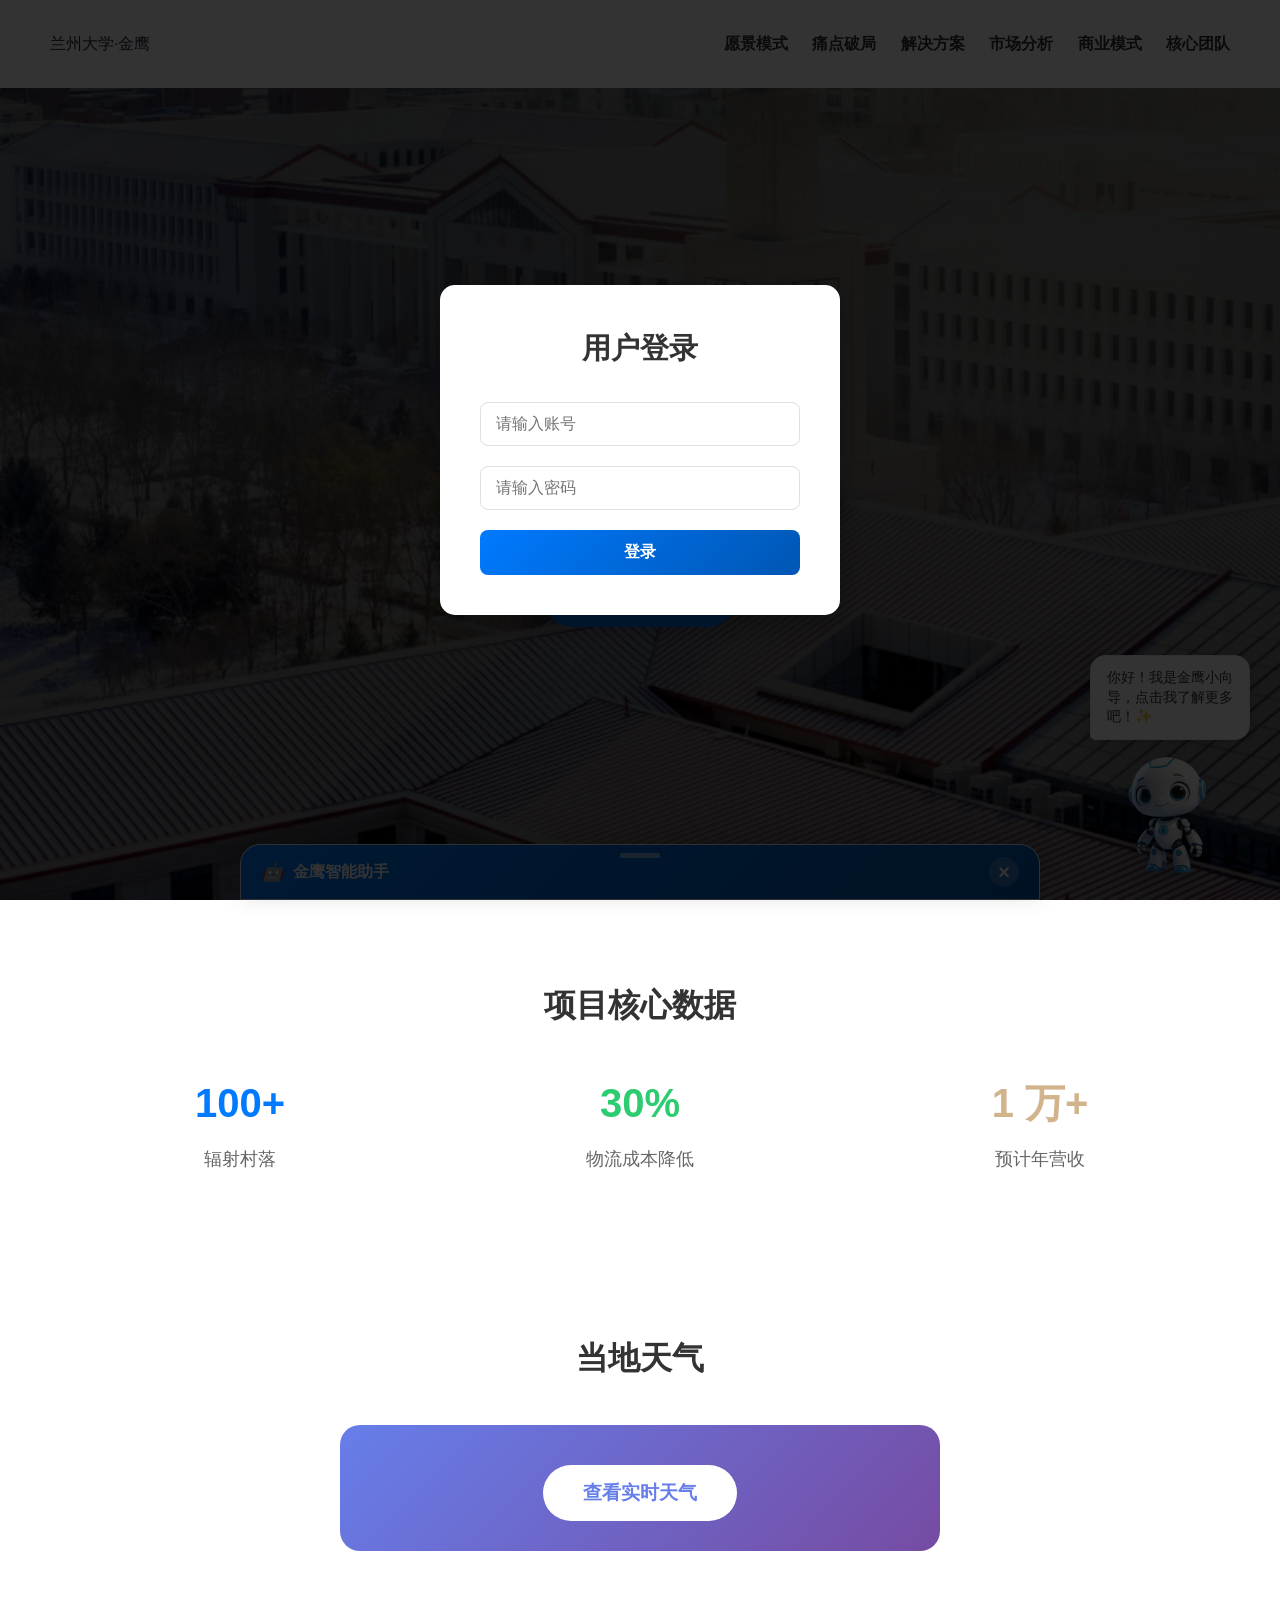
==== index.html @ eb201e0d "上传我的第一个网站" ====
<!DOCTYPE html>
<html lang="zh-CN">
<head>
    <meta charset="UTF-8">
    <meta name="viewport" content="width=device-width, initial-scale=1.0">
    <title>兰州大学·金鹰</title>
    <!-- 引入全局样式 -->
    <link rel="stylesheet" href="assets/css/global.css">
    <style>
        /* ========== 新增：登录弹窗样式 ========== */
        .login-modal {
            position: fixed;
            top: 0;
            left: 0;
            width: 100%;
            height: 100%;
            background: rgba(0, 0, 0, 0.8);
            display: flex;
            justify-content: center;
            align-items: center;
            z-index: 99999;
        }
        
        .login-box {
            background: white;
            padding: 40px;
            border-radius: 15px;
            width: 90%;
            max-width: 400px;
            box-shadow: 0 10px 30px rgba(0, 0, 0, 0.3);
            text-align: center;
        }
        
        .login-box h2 {
            margin-bottom: 30px;
            color: #333;
            font-size: 1.8rem;
        }
        
        .login-input {
            width: 100%;
            padding: 12px 15px;
            margin-bottom: 20px;
            border: 1px solid #e0e0e0;
            border-radius: 8px;
            font-size: 1rem;
            outline: none;
        }
        
        .login-input:focus {
            border-color: #007AFF;
            box-shadow: 0 0 0 3px rgba(0, 122, 255, 0.1);
        }
        
        .login-btn {
            width: 100%;
            padding: 12px;
            background: linear-gradient(135deg, #007AFF 0%, #0056b3 100%);
            color: white;
            border: none;
            border-radius: 8px;
            font-size: 1rem;
            font-weight: bold;
            cursor: pointer;
            transition: transform 0.2s;
        }
        
        .login-btn:hover {
            transform: translateY(-2px);
        }
        
        .error-tip {
            color: #ff3b30;
            margin-bottom: 15px;
            font-size: 0.9rem;
            display: none;
        }

        /* ========== 原有样式（保留不变） ========== */
        * {
            margin: 0;
            padding: 0;
            box-sizing: border-box;
            font-family: "Microsoft Yahei", sans-serif;
        }
        
        body {
            padding-top: 88px;
            padding-bottom: 80px;
        }

        header { 
            position: fixed; 
            top: 0; 
            width: 100%; 
            padding: 20px 50px; 
            display: flex; 
            justify-content: space-between; 
            align-items: center; 
            z-index: 1000; 
            background: rgba(255,255,255,0.9); 
            backdrop-filter: blur(10px); 
            height: 88px;
        }
        
        nav a { 
            margin-left: 20px; 
            text-decoration: none; 
            color: #333; 
            font-weight: bold; 
            transition: color 0.3s; 
        }
        
        nav a:hover { 
            color: #007AFF; 
        }

        .fade-in-up {
            opacity: 0;
            transform: translateY(20px);
            transition: opacity 0.8s ease, transform 0.8s ease;
        }
        
        .fade-in-up.visible {
            opacity: 1;
            transform: translateY(0);
        }

        .hero { 
            height: calc(100vh - 88px); 
            display: flex; 
            flex-direction: column; 
            justify-content: center; 
            align-items: center; 
            text-align: center; 
            background: linear-gradient(rgba(0,0,0,0.5), rgba(0,0,0,0.5)), url('images/hero/1.jpg'); 
            background-size: cover;     
            background-position: center;
            background-repeat: no-repeat;
            background-attachment: fixed;
            color: white; 
        }
        
        .hero h1 { 
            font-size: 3rem; 
            margin-bottom: 20px; 
            line-height: 1.2;
        }
        
        .btn { 
            padding: 15px 40px; 
            background: #007AFF; 
            color: white; 
            text-decoration: none; 
            border-radius: 30px; 
            font-size: 1.2rem; 
            transition: transform 0.3s, background 0.3s; 
            border: none;
            cursor: pointer;
        }
        
        .btn:hover { 
            transform: scale(1.05); 
            background: #0056b3; 
        }
        
        .section { 
            padding: 80px 20px; 
            max-width: 1200px; 
            margin: 0 auto; 
        }

        .section h2 {
            text-align: center; 
            margin-bottom: 40px;
            font-size: 2rem;
            color: #333;
        }
        
        .section .data-container {
            display: flex; 
            justify-content: space-around; 
            text-align: center;
            flex-wrap: wrap;
            gap: 40px;
        }
        
        .section .data-item {
            flex: 1;
            min-width: 150px;
        }
        
        .section .data-item h3 {
            font-size: 2.5rem; 
            color: #007AFF;
            margin-bottom: 10px;
        }
        
        .section .data-item p {
            font-size: 1.1rem;
            color: #666;
        }

        @media (max-width: 768px) {
            header {
                padding: 15px 20px;
                flex-direction: column;
                height: auto;
                padding-bottom: 15px;
            }
            
            nav {
                margin-top: 10px;
            }
            
            nav a {
                margin-left: 10px;
                margin-right: 10px;
                font-size: 0.9rem;
            }
            
            .hero h1 {
                font-size: 2rem;
            }
            
            body {
                padding-top: 120px;
                padding-bottom: 80px;
            }
            
            .hero {
                height: calc(100vh - 120px);
                padding: 0 20px;
            }
        }

        /* ========== 优化后的 AI 对话样式（底部灵动窗口） ========== */
        .chat-container {
            position: fixed;
            bottom: 0;
            left: 50%;
            transform: translateX(-50%);
            z-index: 9999;
            width: 90%;
            max-width: 800px;
            border-radius: 20px 20px 0 0;
            overflow: hidden;
            background: #ffffff;
            box-shadow: 0 -5px 25px rgba(0, 0, 0, 0.15);
            border: 1px solid #f0f0f0;
            transition: all 0.4s cubic-bezier(0.34, 1.56, 0.64, 1);
        }

        .chat-header {
            padding: 12px 20px;
            background: linear-gradient(135deg, #007AFF 0%, #0056b3 100%);
            color: white;
            font-weight: bold;
            display: flex;
            justify-content: space-between;
            align-items: center;
            cursor: pointer;
            position: relative;
        }
        
        .chat-header::before {
            content: '';
            position: absolute;
            top: 8px;
            left: 50%;
            transform: translateX(-50%);
            width: 40px;
            height: 5px;
            background: rgba(255, 255, 255, 0.5);
            border-radius: 3px;
        }
        
        .chat-header-title {
            display: flex;
            align-items: center;
            gap: 10px;
        }
        
        .chat-header-title i {
            font-size: 18px;
            animation: breathe 2s infinite ease-in-out;
        }
        
        .chat-close {
            cursor: pointer;
            font-size: 20px;
            width: 30px;
            height: 30px;
            border-radius: 50%;
            display: flex;
            align-items: center;
            justify-content: center;
            background: rgba(255, 255, 255, 0.2);
            transition: background 0.3s;
        }
        
        .chat-close:hover {
            background: rgba(255, 255, 255, 0.4);
        }

        .chat-window {
            height: 400px;
            display: flex;
            flex-direction: column;
            max-height: 0;
            overflow: hidden;
            transition: max-height 0.5s cubic-bezier(0.34, 1.56, 0.64, 1);
        }
        
        .chat-window.expanded {
            max-height: 400px;
        }

        .chat-messages {
            flex: 1;
            padding: 20px;
            overflow-y: auto;
            background: #f8f9fa;
            background-image: 
                linear-gradient(rgba(0, 122, 255, 0.02) 1px, transparent 1px),
                linear-gradient(90deg, rgba(0, 122, 255, 0.02) 1px, transparent 1px);
            background-size: 20px 20px;
        }
        
        .chat-messages::-webkit-scrollbar {
            width: 6px;
        }
        
        .chat-messages::-webkit-scrollbar-track {
            background: #f1f1f1;
            border-radius: 3px;
        }
        
        .chat-messages::-webkit-scrollbar-thumb {
            background: #ddd;
            border-radius: 3px;
        }
        
        .chat-messages::-webkit-scrollbar-thumb:hover {
            background: #007AFF;
        }

        .message {
            margin-bottom: 18px;
            max-width: 85%;
            position: relative;
        }
        
        .user-message {
            margin-left: auto;
        }
        
        .ai-message {
            margin-right: auto;
            display: flex;
            align-items: flex-start;
            gap: 8px;
        }
        
        .ai-avatar {
            width: 32px;
            height: 32px;
            border-radius: 50%;
            background: linear-gradient(135deg, #007AFF 0%, #00c6ff 100%);
            display: flex;
            align-items: center;
            justify-content: center;
            color: white;
            font-size: 14px;
            flex-shrink: 0;
            box-shadow: 0 2px 5px rgba(0, 122, 255, 0.2);
        }
        
        .message-content {
            padding: 12px 18px;
            border-radius: 18px;
            line-height: 1.5;
            font-size: 14px;
            box-shadow: 0 2px 8px rgba(0, 0, 0, 0.05);
        }
        
        .user-message .message-content {
            background: linear-gradient(135deg, #007AFF 0%, #0056b3 100%);
            color: white;
            border-bottom-right-radius: 4px;
        }
        
        .ai-message .message-content {
            background: white;
            color: #333;
            border-bottom-left-radius: 4px;
            border: 1px solid #f0f0f0;
        }

        .chat-input-area {
            padding: 15px;
            background: white;
            border-top: 1px solid #f0f0f0;
            display: flex;
            gap: 10px;
            align-items: center;
        }
        
        .chat-input-wrapper {
            flex: 1;
            position: relative;
        }

        #chat-input {
            width: 100%;
            padding: 12px 18px;
            border: 1px solid #e0e0e0;
            border-radius: 25px;
            outline: none;
            font-size: 14px;
            background: #f9f9f9;
            transition: all 0.3s;
        }
        
        #chat-input:focus {
            border-color: #007AFF;
            background: white;
            box-shadow: 0 0 0 3px rgba(0, 122, 255, 0.1);
        }

        #send-btn {
            padding: 12px 22px;
            background: linear-gradient(135deg, #007AFF 0%, #0056b3 100%);
            color: white;
            border: none;
            border-radius: 25px;
            cursor: pointer;
            font-size: 14px;
            font-weight: 500;
            transition: transform 0.2s, box-shadow 0.2s;
            box-shadow: 0 2px 8px rgba(0, 122, 255, 0.2);
        }
        
        #send-btn:hover {
            transform: translateY(-1px);
            box-shadow: 0 4px 12px rgba(0, 122, 255, 0.3);
        }
        
        #send-btn:disabled {
            background: #ccc;
            cursor: not-allowed;
            transform: none;
            box-shadow: none;
        }

        .loading {
            display: flex;
            gap: 6px;
            padding: 8px 15px;
            align-items: center;
        }

        .loading-dot {
            width: 8px;
            height: 8px;
            border-radius: 50%;
            background: #007AFF;
            animation: bounce 1.2s infinite alternate;
        }
        
        .loading-dot:nth-child(2) {
            animation-delay: 0.2s;
        }
        
        .loading-dot:nth-child(3) {
            animation-delay: 0.4s;
        }

        @keyframes bounce {
            from { transform: translateY(0); }
            to { transform: translateY(-8px); }
        }
        
        @keyframes breathe {
            0%, 100% { opacity: 1; transform: scale(1); }
            50% { opacity: 0.7; transform: scale(1.05); }
        }

        @media (max-width: 480px) {
            .chat-container {
                width: 100%;
                border-radius: 15px 15px 0 0;
            }
            
            .chat-window {
                height: 300px;
            }
            
            .chat-window.expanded {
                max-height: 300px;
            }
            
            .message {
                max-width: 90%;
            }
            
            .login-box {
                padding: 30px 20px;
            }
        }

        /* ========================================= */
        /* ========== 🌟 新增：小精灵专属样式 ========== */
        /* ========================================= */
        
        /* 小精灵容器：固定在右下角，层级高于聊天窗口但低于登录弹窗 */
        #elf-container {
            position: fixed;
            bottom: 20px;
            right: 30px;
            z-index: 9998; /* 略低于 chat-container (9999) */
            display: flex;
            flex-direction: column;
            align-items: center;
            width: 160px;
            cursor: pointer;
            transition: transform 0.3s ease;
        }

        /* 鼠标悬停时轻微放大 */
        #elf-container:hover {
            transform: scale(1.05);
        }

        /* 小精灵气泡 */
        #elf-bubble {
            background: #ffffff;
            color: #333;
            padding: 12px 16px;
            border-radius: 15px 15px 15px 5px;
            box-shadow: 0 4px 15px rgba(0,0,0,0.15);
            margin-bottom: 10px;
            font-size: 14px;
            line-height: 1.4;
            text-align: left;
            position: relative;
            opacity: 0;
            transform: translateY(10px) scale(0.9);
            transition: all 0.4s cubic-bezier(0.34, 1.56, 0.64, 1);
            max-width: 220px;
            border: 1px solid #f0f0f0;
            pointer-events: none; /* 让点击穿透气泡 */
        }

        #elf-bubble.show {
            opacity: 1;
            transform: translateY(0) scale(1);
        }

        /* 小精灵图片主体 */
        #elf-image {
            width: 130px;
            height: auto;
            filter: drop-shadow(0 8px 12px rgba(0,0,0,0.2));
            animation: float 3s ease-in-out infinite;
            transition: transform 0.4s cubic-bezier(0.34, 1.56, 0.64, 1), filter 0.3s ease;
            transform-origin: bottom center;
        }

        /* 动作类：说话 */
        #elf-image.state-talking {
            animation: talk-vibrate 0.3s infinite alternate;
            transform: scale(1.05);
        }

        /* 动作类：指向 */
        #elf-image.state-pointing {
            transform: rotate(-12deg) scaleX(1.1) translateY(-5px);
            animation: none;
        }

        /* 动作类：开心 */
        #elf-image.state-happy {
            animation: happy-jump 0.6s cubic-bezier(0.175, 0.885, 0.32, 1.275);
        }

        /* 点击反馈 */
        #elf-container:active #elf-image {
            transform: scale(0.95) !important;
            filter: drop-shadow(0 4px 4px rgba(0,0,0,0.2));
            animation: none !important;
        }

        /* 动画定义 */
        @keyframes float {
            0%, 100% { transform: translateY(0); }
            50% { transform: translateY(-8px); }
        }

        @keyframes talk-vibrate {
            from { transform: scale(1.05) translateY(0); }
            to { transform: scale(1.08) translateY(-2px); }
        }

        @keyframes happy-jump {
            0% { transform: translateY(0) scale(1); }
            40% { transform: translateY(-35px) scale(1.1, 0.9); }
            60% { transform: translateY(-35px) scale(0.9, 1.1); }
            100% { transform: translateY(0) scale(1); }
        }

        /* 鼠标跟随微交互 */
        body.mouse-left #elf-image:not(.state-pointing):not(.state-happy) {
             transform: rotate(5deg) translateY(-8px);
        }
        body.mouse-right #elf-image:not(.state-pointing):not(.state-happy) {
             transform: rotate(-5deg) translateY(-8px);
        }

        /* 移动端适配：小精灵稍微变小 */
        @media (max-width: 768px) {
            #elf-container {
                bottom: 10px;
                right: 10px;
                width: 120px;
            }
            #elf-image {
                width: 100px;
            }
            #elf-bubble {
                font-size: 12px;
                max-width: 180px;
                padding: 10px;
            }
        }

        /* ========== 🌤️ 新增：天气模块样式 ========== */
        .weather-container {
            text-align: center; 
            padding: 30px; 
            background: linear-gradient(135deg, #667eea 0%, #764ba2 100%); 
            border-radius: 20px; 
            color: white; 
            max-width: 600px; 
            margin: 0 auto;
            transition: transform 0.3s ease;
        }
        .weather-container:hover {
            transform: translateY(-5px);
        }
        #weather-display {
            animation: fadeIn 0.5s ease;
        }
        @keyframes fadeIn {
            from { opacity: 0; transform: scale(0.8); }
            to { opacity: 1; transform: scale(1); }
        }
    </style>
</head>
<body>
    <!-- ========== 登录弹窗 ========== -->
    <div class="login-modal" id="loginModal">
        <div class="login-box">
            <h2>用户登录</h2>
            <div class="error-tip" id="errorTip">账号或密码错误，请重新输入！</div>
            <input type="text" class="login-input" id="username" placeholder="请输入账号">
            <input type="password" class="login-input" id="password" placeholder="请输入密码">
            <button class="login-btn" id="loginBtn">登录</button>
        </div>
    </div>

    <!-- 顶部导航 -->
    <header>
        <div class="logo">兰州大学·金鹰</div>
        <nav>
            <a href="pages/vision.html">愿景模式</a>
            <a href="pages/painpoints.html">痛点破局</a>
            <a href="pages/solution.html">解决方案</a>
            <a href="pages/market.html">市场分析</a>
            <a href="pages/business.html">商业模式</a>
            <a href="pages/team.html">核心团队</a>
        </nav>
    </header>

    <!-- 首屏 Hero -->
    <section class="hero">
        <h1 class="fade-in-up">核心镇 + 协作县<br>体旅农融合新范式</h1>
        <p class="fade-in-up" style="margin-bottom: 40px; font-size: 1.2rem;">数据驱动 · 平台联营 · 场景引爆</p>
        <a href="pages/vision.html" class="btn fade-in-up">开启探索之旅</a>
    </section>

    <!-- 数据概览 -->
    <section class="section">
        <h2>项目核心数据</h2>
        <div class="data-container">
            <div class="data-item">
                <h3 style="color: #007AFF;">100+</h3>
                <p>辐射村落</p>
            </div>
            <div class="data-item">
                <h3 style="color: #2ECC71;">30%</h3>
                <p>物流成本降低</p>
            </div>
            <div class="data-item">
                <h3 style="color: #D2B48C;">1 万+</h3>
                <p>预计年营收</p>
            </div>
        </div>
    </section>

    <!-- 🌤️ 新增：天气查询 -->
    <section class="section fade-in-up">
        <h2>当地天气</h2>
        <div class="weather-container">
            <div id="weather-display" style="display: none;">
                <div style="font-size: 3rem; margin-bottom: 10px;" id="weather-icon">☀️</div>
                <div style="font-size: 2.5rem; font-weight: bold; margin-bottom: 10px;" id="weather-temp">--°C</div>
                <div style="font-size: 1.2rem; margin-bottom: 5px;" id="weather-text">加载中...</div>
                <div style="font-size: 0.9rem; opacity: 0.9;" id="weather-location">📍 兰州大学榆中校区</div>
                <div style="margin-top: 15px; font-size: 0.8rem; opacity: 0.8;">
                    <span id="weather-wind">风向: --</span> | 
                    <span id="weather-humidity">湿度: --%</span>
                </div>
            </div>
            <button class="btn" id="weather-btn" style="background: white; color: #667eea; margin-top: 10px;">查看实时天气</button>
            <div id="weather-error" style="color: #ffeb3b; margin-top: 10px; display: none;"></div>
        </div>
    </section>

    <!-- 引入主逻辑脚本 -->
    <script src="assets/js/main.js"></script>
    <script>
        // 简单的入场动画逻辑
        document.addEventListener('DOMContentLoaded', () => {
            const elements = document.querySelectorAll('.fade-in-up');
            elements.forEach((el, index) => {
                setTimeout(() => {
                    el.classList.add('visible');
                }, 100 + index * 200);
            });
        });
    </script>

    <!-- 彩色粒子交互特效代码 -->
    <script>
        !(function () {
          function n(n, e, t) {
            return n.getAttribute(e) || t;
          }
          function e(n) {
            return document.getElementsByTagName(n);
          }
          function t() {
            var t = e("script"),
              o = t.length,
              i = t[o - 1];
            return {
              l: o,
              z: n(i, "zIndex", -1),
              o: n(i, "opacity", 0.6),
              c: n(i, "color", "0,255,0"), 
              n: n(i, "count", 400),
            };
          }

          function o() {
            (a = m.width =
              window.innerWidth ||
              document.documentElement.clientWidth ||
              document.body.clientWidth),
              (c = m.height =
                window.innerHeight ||
                document.documentElement.clientHeight ||
                document.body.clientHeight);
          }
          function i() {
            r.clearRect(0, 0, a, c);
            var n, e, t, o, m, l;
            s.forEach(function (particle, index) {
              for (
                particle.x += particle.xa,
                particle.y += particle.ya,
                particle.xa *= particle.x > a || particle.x < 0 ? -1 : 1,
                particle.ya *= particle.y > c || particle.y < 0 ? -1 : 1,
                r.fillStyle = particle.color,
                r.fillRect(particle.x - 0.5, particle.y - 0.5, 1, 1),
                e = index + 1;
                e < u.length;
                e++
              ) {
                (n = u[e]),
                  null !== n.x &&
                  null !== n.y &&
                  ((o = particle.x - n.x),
                    (m = particle.y - n.y),
                    (l = o * o + m * m),
                    l < n.max &&
                    (n === y &&
                      l >= n.max / 2 &&
                      ((particle.x -= 0.03 * o), (particle.y -= 0.03 * m)),
                      (t = (n.max - l) / n.max),
                      r.beginPath(),
                      (r.lineWidth = t / 2),
                      r.strokeStyle = particle.color,
                      r.moveTo(particle.x, particle.y),
                      r.lineTo(n.x, n.y),
                      r.stroke()));
              }
            }),
              x(i);
          }
          var fixedColors = [
            "rgba(255, 0, 0, 1.0)",
            "rgba(0, 255, 0, 1.0)",
            "rgba(0, 0, 255, 1.0)",
            "rgba(255, 255, 0, 1.0)",
            "rgba(0, 255, 255, 0.8)",
            "rgba(255, 0, 255, 0.8)",
            "rgba(255, 165, 0, 0.8)",
            "rgba(127, 255, 212, 1.0)",
              "rgba(0, 255, 127, 1.0)"
          ];
          var a,
            c,
            u,
            m = document.createElement("canvas"),
            d = t(),
            l = "c_n" + d.l,
            r = m.getContext("2d"),
            x =
              window.requestAnimationFrame ||
              window.webkitRequestAnimationFrame ||
              window.mozRequestAnimationFrame ||
              window.oRequestAnimationFrame ||
              window.msRequestAnimationFrame ||
              function (n) {
                window.setTimeout(n, 1e3 / 45);
              },
            w = Math.random,
            y = { x: null, y: null, max: 2e4 };
          (m.id = l),
            (m.style.cssText =
              "position:fixed;top:0;left:0;z-index:" + d.z + ";opacity:" + d.o),
            e("body")[0].appendChild(m),
            o(),
            (window.onresize = o),
            (window.onmousemove = function (n) {
              (n = n || window.event), (y.x = n.clientX), (y.y = n.clientY);
            }),
            (window.onmouseout = function () {
              (y.x = null), (y.y = null);
            });

            for (var s = [], f = 0; d.n > f; f++) {
            var h = w() * a,
              g = w() * c,
              v = 2 * w() - 1,
              p = 2 * w() - 1,
              color = fixedColors[Math.floor(Math.random() * fixedColors.length)];
            s.push({ x: h, y: g, xa: v, ya: p, max: 6e3, color: color });
          }

          (u = s.concat([y])),
            setTimeout(function () {
              i();
            }, 100);
        })();
    </script>

    <!-- ========== AI 对话界面 ========== -->
    <div class="chat-container">
        <div class="chat-header" id="chat-header">
            <div class="chat-header-title">
                <i>🤖</i>
                <span>金鹰智能助手</span>
            </div>
            <span class="chat-close" id="chat-close">×</span>
        </div>
        
        <div class="chat-window" id="chat-window">
            <div class="chat-messages" id="chat-messages">
                <div class="message ai-message">
                    <div class="ai-avatar">🤖</div>
                    <div class="message-content">
                        你好！我是金鹰智能助手，有什么想了解的都可以问我～
                    </div>
                </div>
            </div>
            
            <div class="chat-input-area">
                <div class="chat-input-wrapper">
                    <input type="text" id="chat-input" placeholder="请输入你的问题...">
                </div>
                <button id="send-btn">发送</button>
            </div>
        </div>
    </div>

    <!-- 🌟 新增：小精灵 HTML 结构 (放在 body 结束前) -->
    <div id="elf-container" onclick="nextStep()">
        <div id="elf-bubble">你好！我是金鹰小向导，点击我了解更多吧！✨</div>
        <!-- 注意：这里使用相对路径，确保 images/my-elf 文件夹存在 -->
        <img id="elf-image" src="images/my-elf/elf-idle.png" alt="Guide Elf">
    </div>

    <!-- ========== 登录逻辑脚本 ========== -->
    <script>
        document.addEventListener('DOMContentLoaded', () => {
            const loginModal = document.getElementById('loginModal');
            const usernameInput = document.getElementById('username');
            const passwordInput = document.getElementById('password');
            const loginBtn = document.getElementById('loginBtn');
            const errorTip = document.getElementById('errorTip');

            const correctUsername = 'lzu';
            const correctPassword = '1';

            function checkLogin() {
                const inputUsername = usernameInput.value.trim();
                const inputPassword = passwordInput.value.trim();

                if (inputUsername === correctUsername && inputPassword === correctPassword) {
                    loginModal.style.display = 'none';
                    errorTip.style.display = 'none';
                } else {
                    errorTip.style.display = 'block';
                    passwordInput.value = '';
                }
            }

            loginBtn.addEventListener('click', checkLogin);
            passwordInput.addEventListener('keypress', (e) => {
                if (e.key === 'Enter') {
                    checkLogin();
                }
            });
        });
    </script>

    <!-- ========== AI 对话逻辑 ========== -->
    <script>
        document.addEventListener('DOMContentLoaded', () => {
            const chatHeader = document.getElementById('chat-header');
            const chatWindow = document.getElementById('chat-window');
            const chatClose = document.getElementById('chat-close');
            const chatMessages = document.getElementById('chat-messages');
            const chatInput = document.getElementById('chat-input');
            const sendBtn = document.getElementById('send-btn');

            chatHeader.addEventListener('click', (e) => {
                if (e.target !== chatClose && !chatClose.contains(e.target)) {
                    chatWindow.classList.toggle('expanded');
                }
            });

            chatClose.addEventListener('click', () => {
                chatWindow.classList.remove('expanded');
            });

            async function sendMessage() {
                const message = chatInput.value.trim();
                if (!message) return;

                chatInput.value = '';
                sendBtn.disabled = true;

                const userMessageHTML = `
                    <div class="message user-message">
                        <div class="message-content">${message}</div>
                    </div>
                `;
                chatMessages.insertAdjacentHTML('beforeend', userMessageHTML);

                const loadingHTML = `
                    <div class="message ai-message" id="loading">
                        <div class="ai-avatar">🤖</div>
                        <div class="loading">
                            <div class="loading-dot"></div>
                            <div class="loading-dot"></div>
                            <div class="loading-dot"></div>
                        </div>
                    </div>
                `;
                chatMessages.insertAdjacentHTML('beforeend', loadingHTML);
                chatMessages.scrollTop = chatMessages.scrollHeight;

                try {
                    const response = await fetch('http://localhost:3001/api/chat', {
                        method: 'POST',
                        headers: { 'Content-Type': 'application/json' },
                        body: JSON.stringify({ message: message })
                    });

                    const data = await response.json();
                    document.getElementById('loading').remove();
                    const aiMessageHTML = `
                        <div class="message ai-message">
                            <div class="ai-avatar">🤖</div>
                            <div class="message-content">${data.reply}</div>
                        </div>
                    `;
                    chatMessages.insertAdjacentHTML('beforeend', aiMessageHTML);
                } catch (error) {
                    document.getElementById('loading').remove();
                    const errorHTML = `
                        <div class="message ai-message">
                            <div class="ai-avatar">🤖</div>
                            <div class="message-content">抱歉，网络出错了，请稍后再试～</div>
                        </div>
                    `;
                    chatMessages.insertAdjacentHTML('beforeend', errorHTML);
                } finally {
                    sendBtn.disabled = false;
                    chatMessages.scrollTop = chatMessages.scrollHeight;
                }
            }

            sendBtn.addEventListener('click', sendMessage);
            chatInput.addEventListener('keypress', (e) => {
                if (e.key === 'Enter') sendMessage();
            });
        });
    </script>

    <!-- 🌟 新增：小精灵交互逻辑 (放在所有脚本之后) -->
    <script>
        document.addEventListener('DOMContentLoaded', () => {
            // 配置图片路径 (相对路径)
            const images = {
                idle: 'images/my-elf/elf-idle.png',
                talk: 'images/my-elf/elf-talk.png',
                point: 'images/my-elf/elf-point.png',
                happy: 'images/my-elf/elf-happy.png'
            };

            // 剧本配置
            const steps = [
                { 
                    text: "你好！我是金鹰小向导，点击我了解更多吧！✨", 
                    img: images.idle, 
                    cssClass: '' 
                },
                { 
                    text: "看这里！我们致力于体旅农融合新发展 👉", 
                    img: images.talk, 
                    cssClass: 'state-talking' 
                },
                { 
                    text: "比如这个按钮，点击可以查看我们的愿景模式哦！", 
                    img: images.point, 
                    cssClass: 'state-pointing' 
                },
                { 
                    text: "太棒了！让我们一起助力乡村振兴！💖", 
                    img: images.happy, 
                    cssClass: 'state-happy' 
                }
            ];

            let currentStepIndex = 0;
            const elfImg = document.getElementById('elf-image');
            const elfBubble = document.getElementById('elf-bubble');
            const elfContainer = document.getElementById('elf-container');

            /* ✅ 新增（不改其他逻辑）：拿到聊天窗口元素，用于点击小精灵时自动展开 */
            const chatWindow = document.getElementById('chat-window');

            // 初始化显示气泡
            setTimeout(() => {
                elfBubble.classList.add('show');
            }, 1000);

            // 切换动作函数
            function nextStep() {
                /* ✅ 新增：点击小精灵时弹出（展开）金鹰智能助手对话框 */
                if (chatWindow) chatWindow.classList.add('expanded');

                currentStepIndex = (currentStepIndex + 1) % steps.length;
                const step = steps[currentStepIndex];

                // 隐藏气泡
                elfBubble.classList.remove('show');

                // 清除旧动作类
                elfImg.classList.remove('state-talking', 'state-pointing', 'state-happy');
                // 强制重绘以重置动画
                void elfImg.offsetWidth; 

                setTimeout(() => {
                    elfImg.src = step.img;
                    if (step.cssClass) {
                        elfImg.classList.add(step.cssClass);
                    }
                    elfBubble.innerText = step.text;
                    elfBubble.classList.add('show');
                }, 250);
            }

            /* ✅ 新增（关键修复）：把 nextStep 暴露到全局，解决 onclick="nextStep()" 无法调用的问题 */
            window.nextStep = nextStep;

            // 鼠标跟随逻辑
            document.addEventListener('mousemove', (e) => {
                const width = window.innerWidth;
                const mouseX = e.clientX;

                document.body.classList.remove('mouse-left', 'mouse-right');

                if (mouseX < width / 2) {
                    document.body.classList.add('mouse-left');
                } else {
                    document.body.classList.add('mouse-right');
                }
                
                // 如果正在做特定动作，暂停跟随
                if (elfImg.classList.contains('state-pointing') || elfImg.classList.contains('state-happy')) {
                    document.body.classList.remove('mouse-left', 'mouse-right');
                }
            });
        });
    </script>

    <!-- ========== 🌤️ 修改版：通过本地后端请求天气 ========== -->
    <script>
        document.addEventListener('DOMContentLoaded', () => {
            const weatherBtn = document.getElementById('weather-btn');
            const weatherDisplay = document.getElementById('weather-display');
            const weatherError = document.getElementById('weather-error');
            
            // ✅ 关键配置：指向你的本地后端服务
            // 无论 index.html 在哪里，只要 weather.js 在 localhost:3001 运行即可
            const LOCAL_API_URL = 'http://localhost:3001/api/weather';
            const YUZHONG_ADCODE = '620123';
            
            const weatherIcons = {
                '晴': '☀️', '多云': '⛅', '阴': '☁️', '阵雨': '🌦️', '雷阵雨': '⛈️',
                '雨夹雪': '🌨️', '小雨': '🌦️', '中雨': '🌧️', '大雨': '🌧️', '暴雨': '⛈️',
                '小雪': '❄️', '中雪': '❄️', '大雪': '❄️', '雾': '🌫️', '霾': '😷', '无': '❓'
            };

            weatherBtn.addEventListener('click', async () => {
                weatherBtn.disabled = true;
                weatherBtn.textContent = '加载中...';
                weatherError.style.display = 'none';
                weatherDisplay.style.display = 'none';

                try {
                    // 发起请求到本地后端
                    const response = await fetch(`${LOCAL_API_URL}?city=${YUZHONG_ADCODE}`);
                    
                    if (!response.ok) {
                        const errText = await response.text();
                        throw new Error(`服务响应错误 (${response.status}): ${errText}`);
                    }

                    const data = await response.json();
                    
                    if (data.status === '1' && data.info === 'OK' && data.lives && data.lives.length > 0) {
                        renderWeather(data.lives[0]);
                    } else {
                        throw new Error(`数据异常: ${data.info} (代码:${data.infocode || '未知'})`);
                    }

                } catch (error) {
                    console.error('天气查询失败:', error);
                    let msg = error.message;
                    if (msg.includes('Failed to fetch')) {
                        msg = "无法连接到后端服务！\n请确认：\n1. 已运行 'node server/weather.js'\n2. 终端显示 '服务已启动'";
                    }
                    weatherError.textContent = msg;
                    weatherError.style.display = 'block';
                    weatherBtn.disabled = false;
                    weatherBtn.textContent = '重新获取';
                }
            });

            function renderWeather(live) {
                const weather = live.weather;
                document.getElementById('weather-icon').textContent = weatherIcons[weather] || '🌡️';
                document.getElementById('weather-temp').textContent = `${live.temperature}°C`;
                document.getElementById('weather-text').textContent = weather;
                document.getElementById('weather-wind').textContent = `${live.winddirection}风 ${live.windpower}级`;
                document.getElementById('weather-humidity').textContent = `湿度: ${live.humidity}%`;
                
                weatherDisplay.style.display = 'block';
                weatherBtn.style.display = 'none';

                const timeStr = new Date(live.reporttime).toLocaleString('zh-CN', {
                    month: 'short', day: 'numeric', hour: '2-digit', minute: '2-digit'
                });
                document.getElementById('weather-location').innerHTML = 
                    `📍 ${live.city} <span style="opacity:0.7;font-size:0.8em;">(${timeStr}更新)</span>`;
            }
        });
    </script>

</body>
</html>
---- assets/css/global.css ----
/* assets/css/global.css */

:root {
    /* 品牌色盘：新中式科技风 */
    --color-primary: #3b82f6;       /* 科技蓝：代表数据、平台 */
    --color-accent: #d97706;        /* 丰收黄：代表农业、百合 */
    --color-success: #10b981;       /* 生态绿：代表乡村、生机 */
    --color-danger: #ef4444;        /* 警示红：代表痛点 */
    
    /* 中性色 */
    --color-text-main: #1e293b;
    --color-text-sub: #64748b;
    --color-bg-light: #f8fafc;
    
    /* 阴影系统 */
    --shadow-soft: 0 4px 6px -1px rgba(0, 0, 0, 0.05), 0 2px 4px -1px rgba(0, 0, 0, 0.03);
    --shadow-float: 0 20px 25px -5px rgba(0, 0, 0, 0.1), 0 10px 10px -5px rgba(0, 0, 0, 0.04);
}

* {
    margin: 0;
    padding: 0;
    box-sizing: border-box;
}

html {
    scroll-behavior: smooth; /* 平滑滚动 */
}

body {
    font-family: 'PingFang SC', 'Microsoft YaHei', 'Helvetica Neue', Arial, sans-serif;
    color: var(--color-text-main);
    background-color: #ffffff;
    line-height: 1.6;
    overflow-x: hidden;
}

/* 自定义滚动条 (Webkit) */
::-webkit-scrollbar {
    width: 8px;
    height: 8px;
}
::-webkit-scrollbar-track {
    background: #f1f5f9;
}
::-webkit-scrollbar-thumb {
    background: #cbd5e1;
    border-radius: 4px;
}
::-webkit-scrollbar-thumb:hover {
    background: #94a3b8;
}

/* 通用容器 */
.container {
    max-width: 1200px;
    margin: 0 auto;
    padding: 0 20px;
}

.section-padding {
    padding: 80px 0;
}

.section-title {
    text-align: center;
    margin-bottom: 60px;
}
.section-title h2 {
    font-size: 2.2rem;
    font-weight: 800;
    margin-bottom: 15px;
    background: linear-gradient(to right, var(--color-primary), var(--color-accent));
    -webkit-background-clip: text;
    -webkit-text-fill-color: transparent;
}
.section-title p {
    color: var(--color-text-sub);
    font-size: 1.1rem;
}

/* 按钮系统 */
.btn {
    display: inline-block;
    padding: 12px 32px;
    border-radius: 50px;
    font-weight: 600;
    text-decoration: none;
    transition: all 0.3s ease;
    cursor: pointer;
    border: none;
    font-size: 1rem;
}

.btn-primary {
    background: linear-gradient(135deg, var(--color-accent), #b45309);
    color: white;
    box-shadow: 0 4px 15px rgba(217, 119, 6, 0.3);
}
.btn-primary:hover {
    transform: translateY(-2px);
    box-shadow: 0 8px 25px rgba(217, 119, 6, 0.4);
}

.btn-outline {
    background: transparent;
    border: 2px solid var(--color-primary);
    color: var(--color-primary);
}
.btn-outline:hover {
    background: var(--color-primary);
    color: white;
}

/* 动画类 (由 main.js 触发) */
.reveal-up {
    opacity: 0;
    transform: translateY(30px);
    transition: all 0.8s cubic-bezier(0.5, 0, 0, 1);
}
.reveal-scale {
    opacity: 0;
    transform: scale(0.95);
    transition: all 0.8s cubic-bezier(0.5, 0, 0, 1);
}
.reveal-up.active, .reveal-scale.active {
    opacity: 1;
    transform: translateY(0) scale(1);
}

/* 延迟工具类 */
.delay-100 { transition-delay: 0.1s; }
.delay-200 { transition-delay: 0.2s; }
.delay-300 { transition-delay: 0.3s; }
.delay-400 { transition-delay: 0.4s; }

/* 移动端适配 (Media Queries) */
@media (max-width: 768px) {
    .section-title h2 { font-size: 1.8rem; }
    .section-padding { padding: 50px 0; }
    
    /* 移动端导航栏处理 (简单版：隐藏非激活链接，实际项目中建议做汉堡菜单) */
    header { padding: 15px 20px; }
    nav { display: none; } /* 简化处理：移动端暂时隐藏顶部复杂导航，依靠返回首页按钮 */
    /* 如果需要移动端菜单，需要额外加 JS，这里为了保持代码简洁，建议评委主要在平板/电脑观看，或手机仅看单页 */
    
    .logo { font-size: 1.1rem !important; }
}
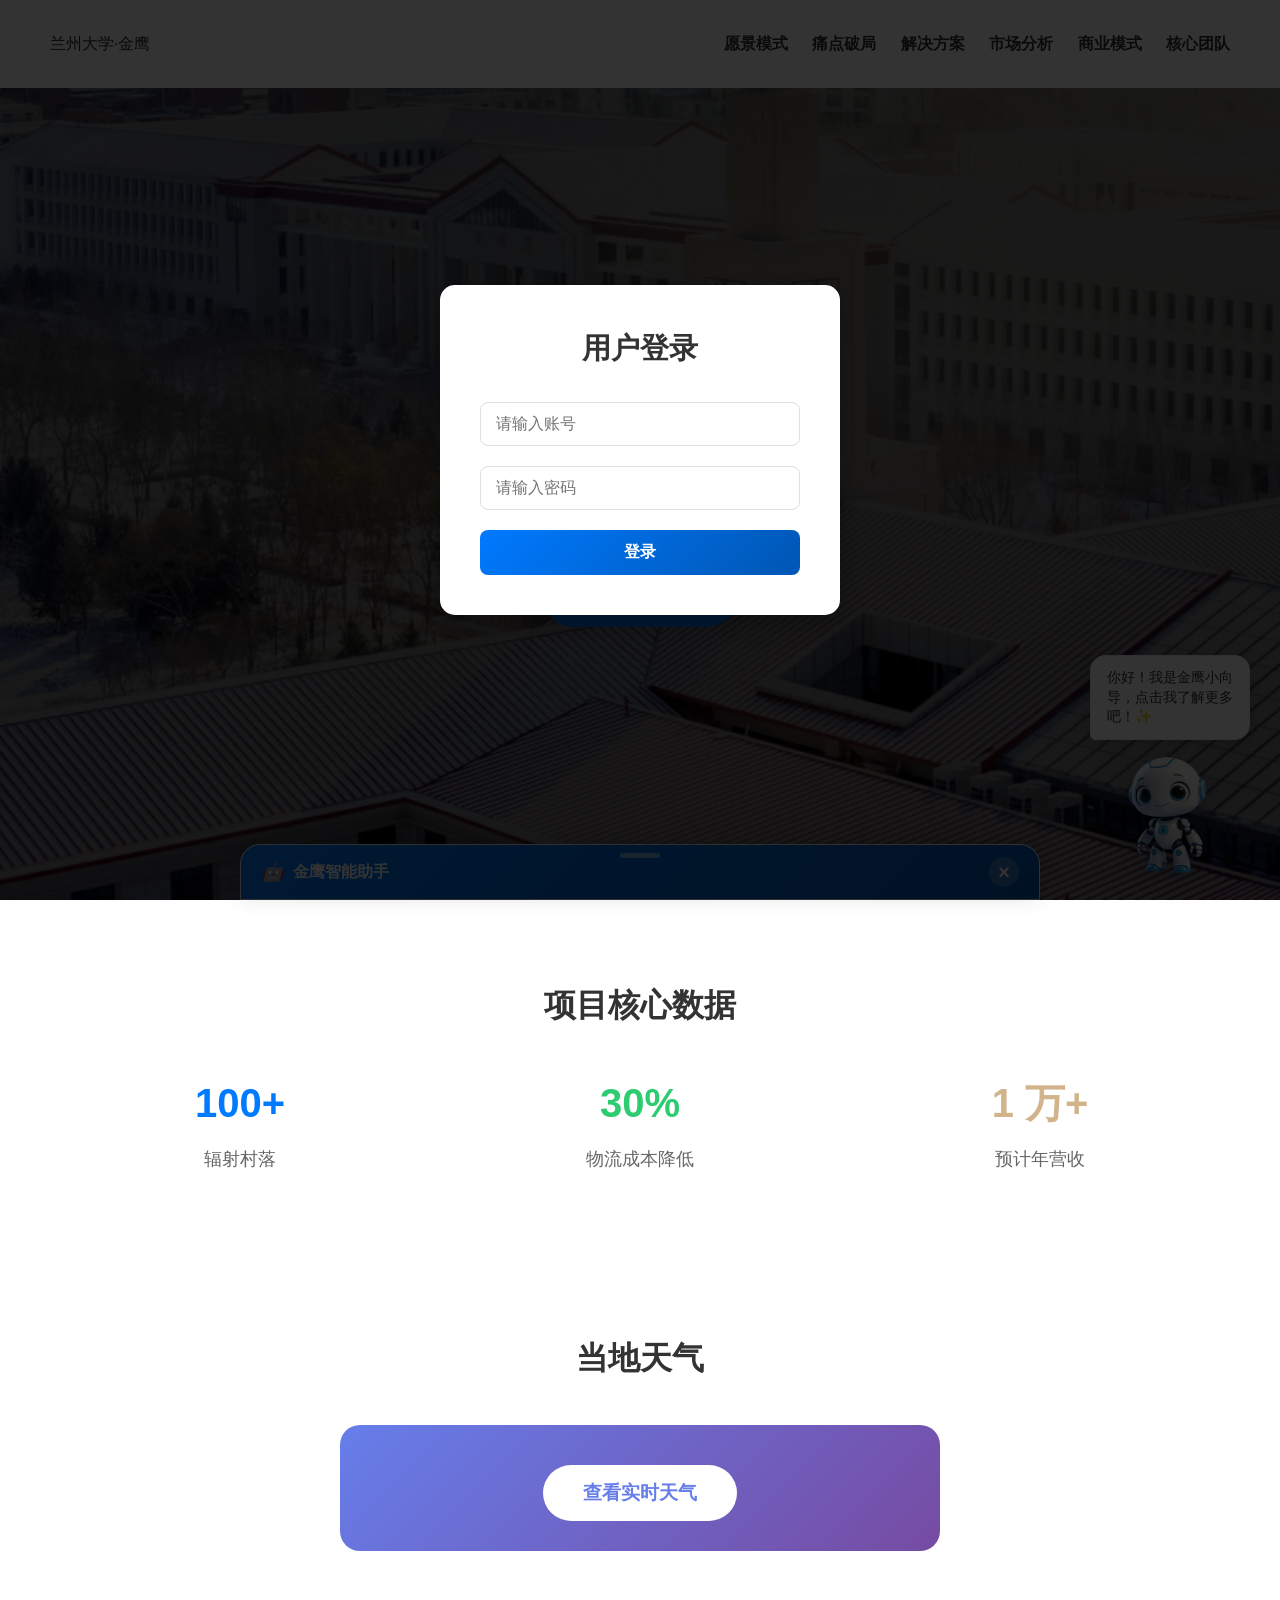
==== commit 0b70d1ac: "Update index.html" ====
--- a/index.html
+++ b/index.html
@@ -985,7 +985,8 @@
                 chatMessages.scrollTop = chatMessages.scrollHeight;
 
                 try {
-                    const response = await fetch('http://localhost:3001/api/chat', {
+                    // 替换为你的 Vercel 后端域名
+                    const response = await fetch('https://ai-weather-qy5448qc5-pxx05247258-1489s-projects.vercel.app/api/weather', {
                         method: 'POST',
                         headers: { 'Content-Type': 'application/json' },
                         body: JSON.stringify({ message: message })
@@ -1120,16 +1121,15 @@
         });
     </script>
 
-    <!-- ========== 🌤️ 修改版：通过本地后端请求天气 ========== -->
+    <!-- ========== 🌤️ 修改版：通过 Vercel 后端请求天气 ========== -->
     <script>
         document.addEventListener('DOMContentLoaded', () => {
             const weatherBtn = document.getElementById('weather-btn');
             const weatherDisplay = document.getElementById('weather-display');
             const weatherError = document.getElementById('weather-error');
             
-            // ✅ 关键配置：指向你的本地后端服务
-            // 无论 index.html 在哪里，只要 weather.js 在 localhost:3001 运行即可
-            const LOCAL_API_URL = 'http://localhost:3001/api/weather';
+            // ✅ 替换为你的 Vercel 后端域名
+            const LOCAL_API_URL = 'https://ai-weather-api-pxx05247258-1489.vercel.app/api/weather';
             const YUZHONG_ADCODE = '620123';
             
             const weatherIcons = {
@@ -1145,7 +1145,7 @@
                 weatherDisplay.style.display = 'none';
 
                 try {
-                    // 发起请求到本地后端
+                    // 发起请求到 Vercel 后端
                     const response = await fetch(`${LOCAL_API_URL}?city=${YUZHONG_ADCODE}`);
                     
                     if (!response.ok) {
@@ -1165,7 +1165,7 @@
                     console.error('天气查询失败:', error);
                     let msg = error.message;
                     if (msg.includes('Failed to fetch')) {
-                        msg = "无法连接到后端服务！\n请确认：\n1. 已运行 'node server/weather.js'\n2. 终端显示 '服务已启动'";
+                        msg = "无法连接到后端服务！请确认Vercel后端已正常部署";
                     }
                     weatherError.textContent = msg;
                     weatherError.style.display = 'block';
@@ -1195,4 +1195,4 @@
     </script>
 
 </body>
-</html>+</html>
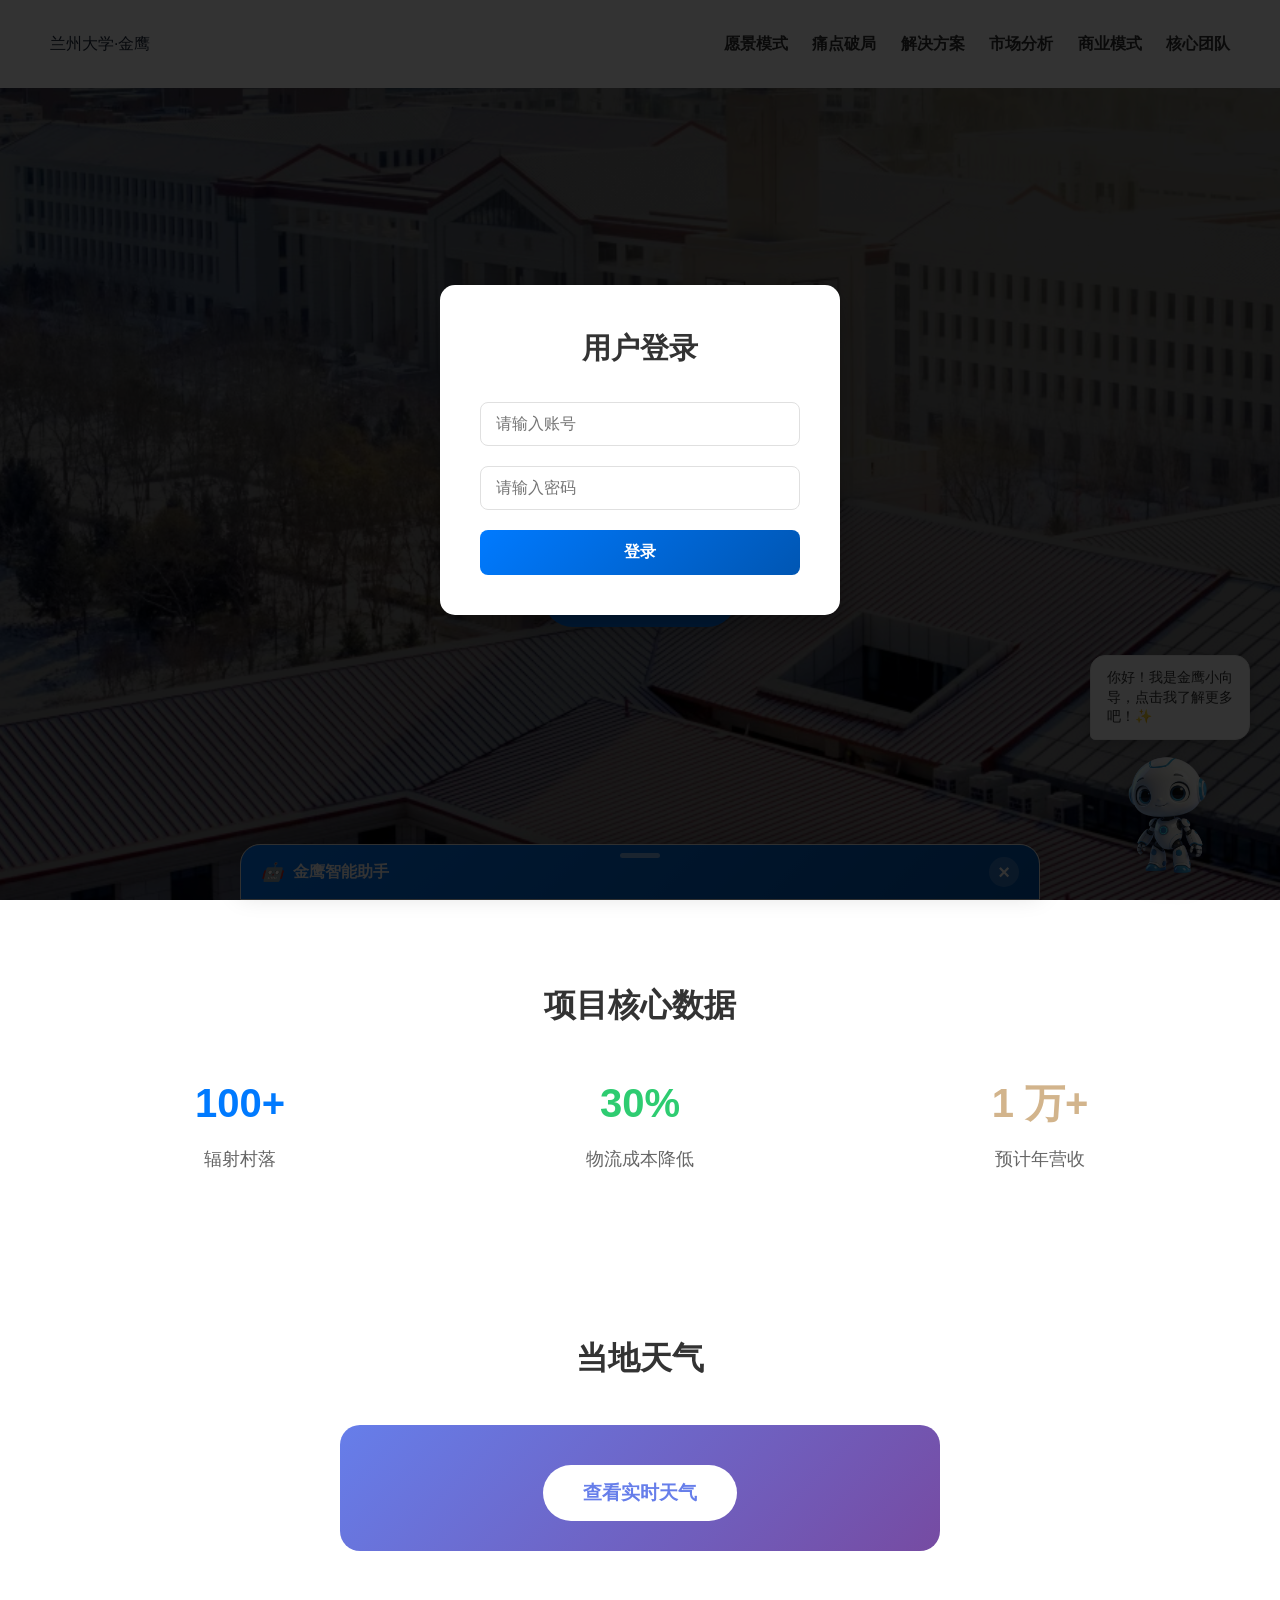
==== commit 2c79d5bc: "Update index.html" ====
--- a/index.html
+++ b/index.html
@@ -986,11 +986,11 @@
 
                 try {
                     // 替换为你的 Vercel 后端域名
-                    const response = await fetch('https://ai-weather-qy5448qc5-pxx05247258-1489s-projects.vercel.app/api/weather', {
+                    const response = await fetch('https://ai-weather-api.vercel.app/api/chat', {
                         method: 'POST',
                         headers: { 'Content-Type': 'application/json' },
                         body: JSON.stringify({ message: message })
-                    });
+                    });fe
 
                     const data = await response.json();
                     document.getElementById('loading').remove();
@@ -1129,7 +1129,7 @@
             const weatherError = document.getElementById('weather-error');
             
             // ✅ 替换为你的 Vercel 后端域名
-            const LOCAL_API_URL = 'https://ai-weather-api-pxx05247258-1489.vercel.app/api/weather';
+            const LOCAL_API_URL = 'https://ai-weather-api.vercel.app/api/weather';
             const YUZHONG_ADCODE = '620123';
             
             const weatherIcons = {
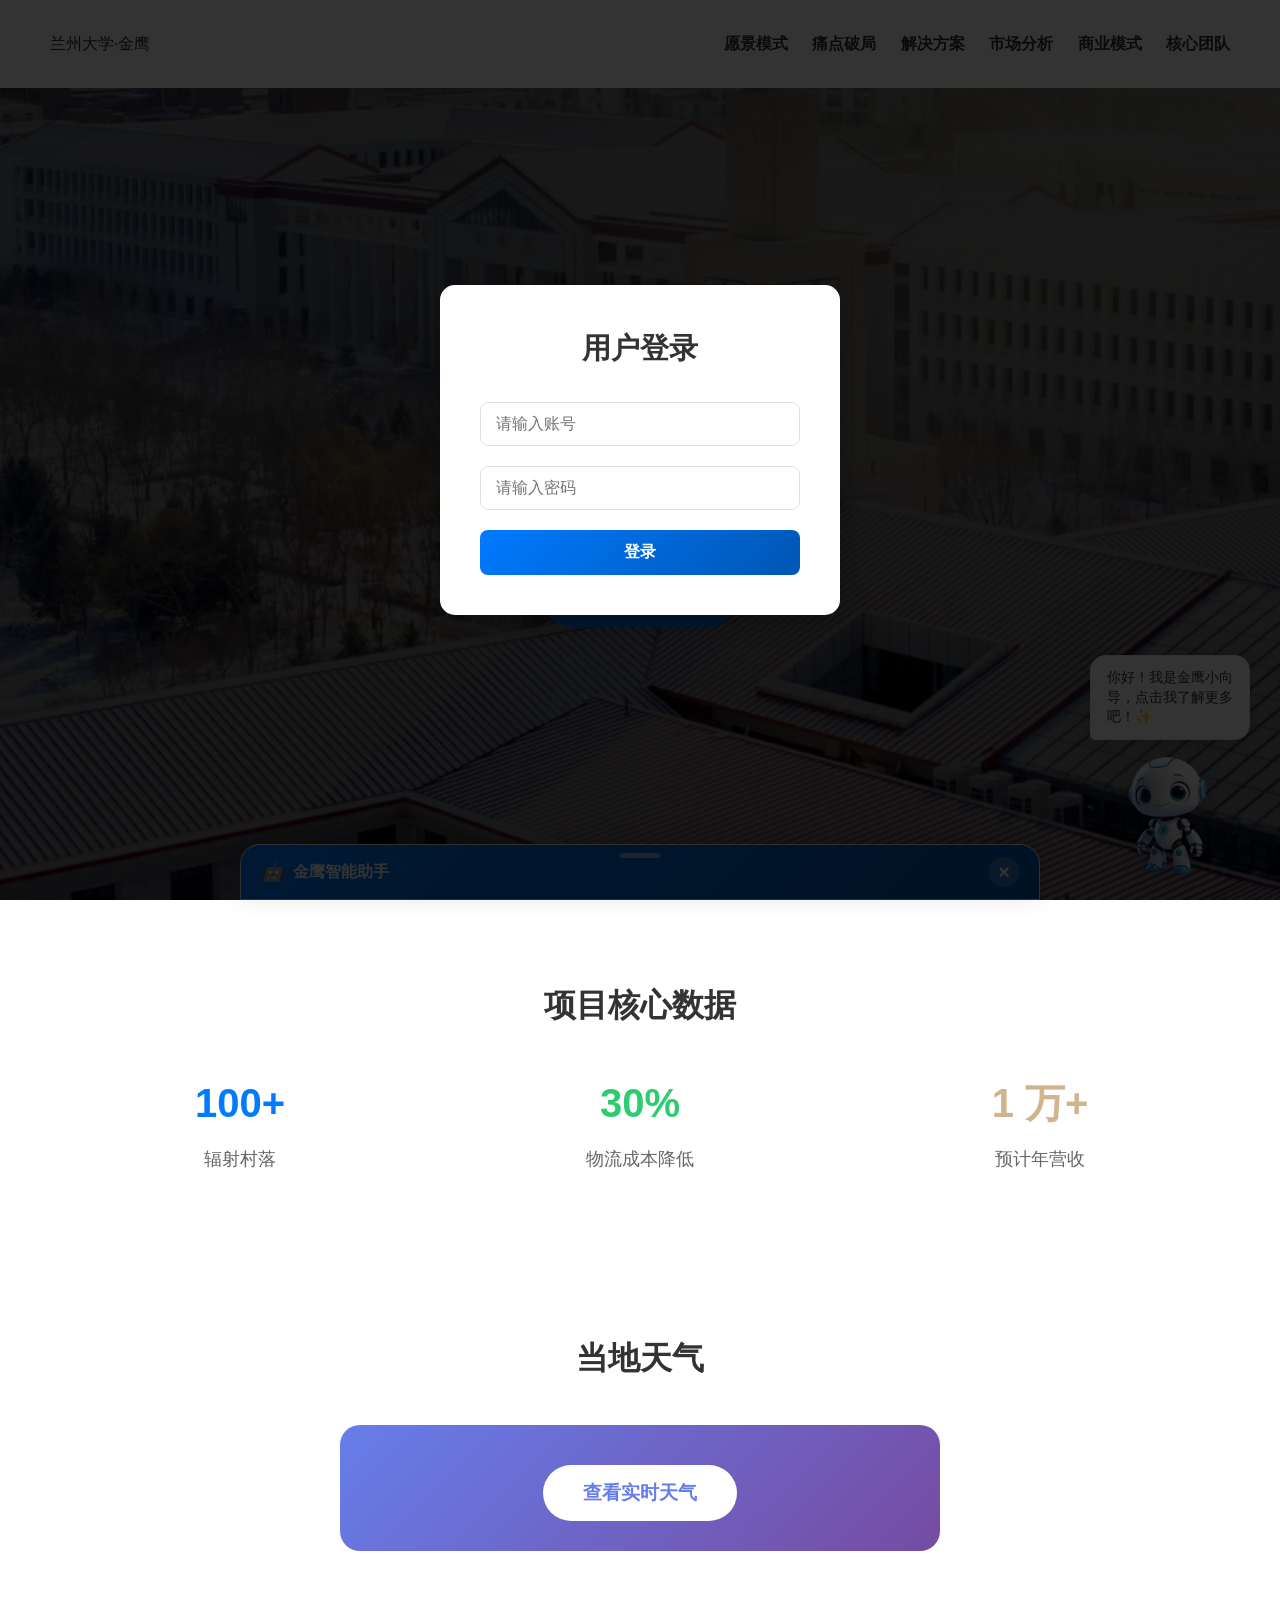
==== commit d301ba4f: "Update index.html" ====
--- a/index.html
+++ b/index.html
@@ -985,12 +985,17 @@
                 chatMessages.scrollTop = chatMessages.scrollHeight;
 
                 try {
-                    // 替换为你的 Vercel 后端域名
                     const response = await fetch('https://ai-weather-api.vercel.app/api/chat', {
                         method: 'POST',
-                        headers: { 'Content-Type': 'application/json' },
+                        headers: {
+                            'Content-Type': 'application/json'
+                        },
                         body: JSON.stringify({ message: message })
-                    });fe
+                    });
+
+                    if (!response.ok) {
+                        throw new Error(`服务器返回错误：${response.status}`);
+                    }
 
                     const data = await response.json();
                     document.getElementById('loading').remove();
@@ -1002,11 +1007,12 @@
                     `;
                     chatMessages.insertAdjacentHTML('beforeend', aiMessageHTML);
                 } catch (error) {
+                    console.error('详细错误：', error);
                     document.getElementById('loading').remove();
                     const errorHTML = `
                         <div class="message ai-message">
                             <div class="ai-avatar">🤖</div>
-                            <div class="message-content">抱歉，网络出错了，请稍后再试～</div>
+                            <div class="message-content">${error.message || '网络出错了，请稍后再试～'}</div>
                         </div>
                     `;
                     chatMessages.insertAdjacentHTML('beforeend', errorHTML);
@@ -1195,4 +1201,4 @@
     </script>
 
 </body>
-</html>
+</html>
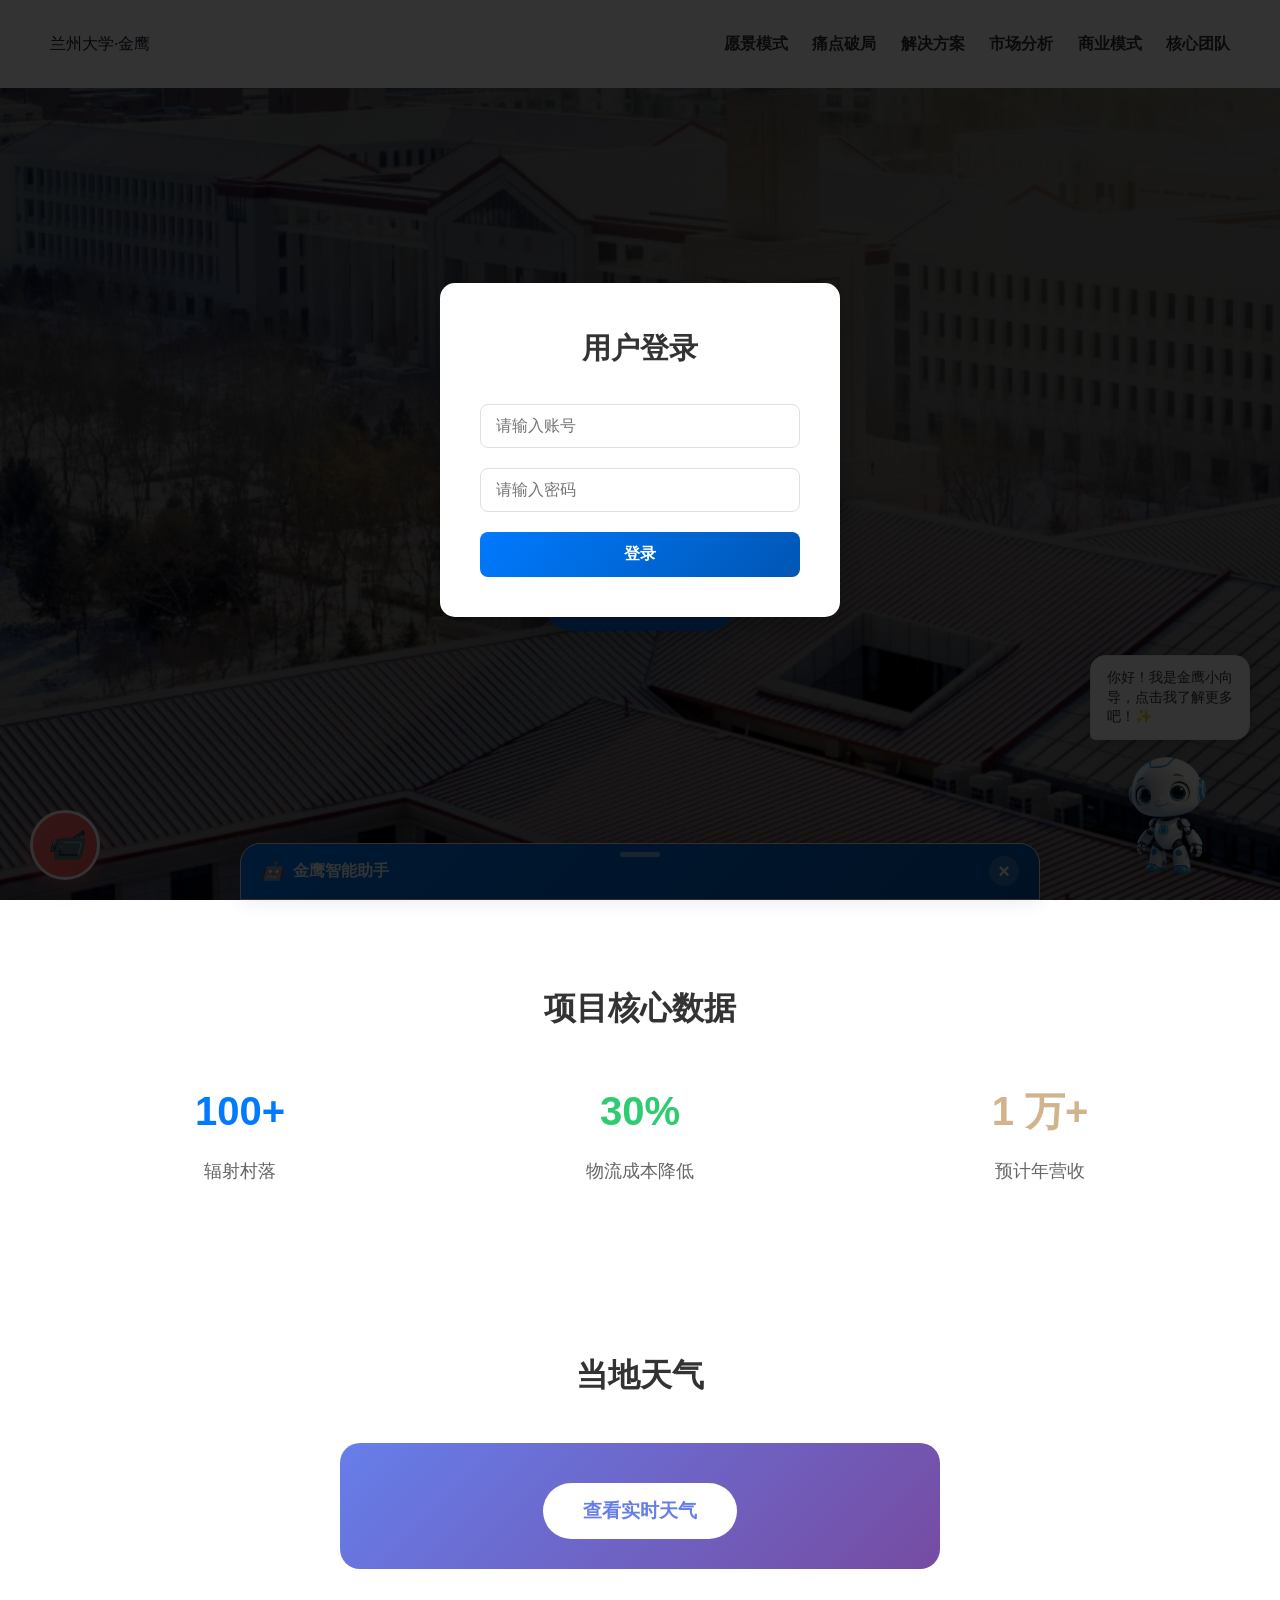
==== commit 09367f28: "0317_2157" ====
--- a/index.html
+++ b/index.html
@@ -87,6 +87,7 @@
         body {
             padding-top: 88px;
             padding-bottom: 80px;
+            overflow-x: hidden; /* 防止出现滚动条 */
         }
 
         header { 
@@ -513,12 +514,12 @@
         /* ========== 🌟 新增：小精灵专属样式 ========== */
         /* ========================================= */
         
-        /* 小精灵容器：固定在右下角，层级高于聊天窗口但低于登录弹窗 */
+        /* 小精灵容器：固定在右下角，层级略低于光团球 */
         #elf-container {
             position: fixed;
             bottom: 20px;
             right: 30px;
-            z-index: 9998; /* 略低于 chat-container (9999) */
+            z-index: 9997; /* 调整为 9997，低于光团球 */
             display: flex;
             flex-direction: column;
             align-items: center;
@@ -655,6 +656,153 @@
             from { opacity: 0; transform: scale(0.8); }
             to { opacity: 1; transform: scale(1); }
         }
+
+        /* ========== 🚁 新增：无人机摄像头样式 ========== */
+        .drone-camera-btn {
+            position: fixed;
+            bottom: 20px;
+            left: 30px;
+            z-index: 9998;
+            width: 70px;
+            height: 70px;
+            border-radius: 50%;
+            background: linear-gradient(135deg, #ff6b6b 0%, #ee5a52 100%);
+            display: flex;
+            align-items: center;
+            justify-content: center;
+            box-shadow: 0 6px 20px rgba(255, 107, 107, 0.4);
+            cursor: pointer;
+            border: 3px solid white;
+            transition: all 0.3s ease;
+        }
+
+        .drone-camera-btn:hover {
+            transform: scale(1.1);
+            box-shadow: 0 8px 25px rgba(255, 107, 107, 0.5);
+        }
+
+        .drone-camera-btn i {
+            font-size: 30px;
+            color: white;
+        }
+
+        .drone-camera-modal {
+            position: fixed;
+            top: 0;
+            left: 0;
+            width: 100%;
+            height: 100%;
+            background: rgba(0, 0, 0, 0.9);
+            z-index: 999999;
+            display: none;
+            justify-content: center;
+            align-items: center;
+            padding: 20px;
+        }
+
+        .drone-camera-content {
+            background: white;
+            border-radius: 15px;
+            width: 100%;
+            max-width: 800px;
+            position: relative;
+            overflow: hidden;
+        }
+
+        .drone-camera-close {
+            position: absolute;
+            top: 15px;
+            right: 15px;
+            width: 40px;
+            height: 40px;
+            border-radius: 50%;
+            background: rgba(0, 0, 0, 0.7);
+            color: white;
+            display: flex;
+            align-items: center;
+            justify-content: center;
+            cursor: pointer;
+            z-index: 10;
+            font-size: 20px;
+            transition: background 0.3s ease;
+        }
+
+        .drone-camera-close:hover {
+            background: rgba(255, 0, 0, 0.8);
+        }
+
+        #camera-preview {
+            width: 100%;
+            height: auto;
+            display: block;
+        }
+
+        .drone-camera-title {
+            padding: 15px;
+            text-align: center;
+            background: #333;
+            color: white;
+            font-weight: bold;
+            font-size: 18px;
+        }
+
+        @media (max-width: 768px) {
+            .drone-camera-btn {
+                width: 60px;
+                height: 60px;
+                bottom: 15px;
+                left: 15px;
+            }
+            .drone-camera-btn i {
+                font-size: 25px;
+            }
+        }
+
+        /* ========== ✨ 增强版：3D 悬浮光团球样式 (满屏漫游) ========== */
+        .floating-orb-container {
+            position: fixed;
+            /* 初始位置由 JS 随机设置，这里给个默认值防止闪烁 */
+            top: 50%;
+            left: 50%;
+            transform: translate(-50%, -50%); /* 初始居中，JS 启动后会覆盖 */
+            z-index: 9998; /* 高于小精灵，低于聊天窗口 */
+            width: 120px;  /* 稍大一点，视觉效果更好 */
+            height: 120px;
+            border-radius: 50%;
+            overflow: hidden;
+            /* 移除 pointer-events: none，让点击生效 */
+            /* pointer-events: none; */
+            /* 移除固定的 float 动画，改为 JS 控制移动 */
+            filter: drop-shadow(0 0 20px rgba(255, 215, 0, 0.8));
+            background: transparent;
+            will-change: top, left; /* 性能优化 */
+            mix-blend-mode: screen; /* 混合模式，让光效更自然融合 */
+            /* 新增：过渡动画，让交互更丝滑 */
+            transition: all 0.3s cubic-bezier(0.34, 1.56, 0.64, 1);
+        }
+
+        .floating-orb-video {
+            width: 100%;
+            height: 100%;
+            object-fit: cover;
+            border-radius: 50%;
+            /* 移除固定的 rotate 动画，让视频自身旋转配合移动更自然，或者保留也可 */
+            animation: orb-self-rotate 15s linear infinite;
+            display: block;
+        }
+
+        @keyframes orb-self-rotate {
+            from { transform: rotate(0deg); }
+            to { transform: rotate(360deg); }
+        }
+
+        /* 移动端适配 */
+        @media (max-width: 768px) {
+            .floating-orb-container {
+                width: 80px;
+                height: 80px;
+            }
+        }
     </style>
 </head>
 <body>
@@ -718,14 +866,27 @@
                 <div style="font-size: 1.2rem; margin-bottom: 5px;" id="weather-text">加载中...</div>
                 <div style="font-size: 0.9rem; opacity: 0.9;" id="weather-location">📍 兰州大学榆中校区</div>
                 <div style="margin-top: 15px; font-size: 0.8rem; opacity: 0.8;">
-                    <span id="weather-wind">风向: --</span> | 
-                    <span id="weather-humidity">湿度: --%</span>
+                    <span id="weather-wind">风向：--</span> | 
+                    <span id="weather-humidity">湿度：--%</span>
                 </div>
             </div>
             <button class="btn" id="weather-btn" style="background: white; color: #667eea; margin-top: 10px;">查看实时天气</button>
             <div id="weather-error" style="color: #ffeb3b; margin-top: 10px; display: none;"></div>
         </div>
     </section>
+
+    <!-- ========== 🚁 新增：无人机摄像头按钮和弹窗 ========== -->
+    <div class="drone-camera-btn" id="droneCameraBtn">
+        <i>📹</i>
+    </div>
+
+    <div class="drone-camera-modal" id="droneCameraModal">
+        <div class="drone-camera-content">
+            <div class="drone-camera-close" id="droneCameraClose">×</div>
+            <div class="drone-camera-title">无人机实时摄像头（测试版）</div>
+            <video id="camera-preview" autoplay playsinline></video>
+        </div>
+    </div>
 
     <!-- 引入主逻辑脚本 -->
     <script src="assets/js/main.js"></script>
@@ -903,6 +1064,12 @@
         <img id="elf-image" src="images/my-elf/elf-idle.png" alt="Guide Elf">
     </div>
 
+    <!-- ✨ 新增：3D 悬浮光团球 HTML 结构 -->
+    <div class="floating-orb-container" id="floatingOrb">
+        <!-- 使用相对路径指向你的视频文件 -->
+        <video class="floating-orb-video" src="images/video/1.mp4" autoplay loop muted playsinline></video>
+    </div>
+
     <!-- ========== 登录逻辑脚本 ========== -->
     <script>
         document.addEventListener('DOMContentLoaded', () => {
@@ -1164,14 +1331,14 @@
                     if (data.status === '1' && data.info === 'OK' && data.lives && data.lives.length > 0) {
                         renderWeather(data.lives[0]);
                     } else {
-                        throw new Error(`数据异常: ${data.info} (代码:${data.infocode || '未知'})`);
+                        throw new Error(`数据异常：${data.info} (代码:${data.infocode || '未知'})`);
                     }
 
                 } catch (error) {
                     console.error('天气查询失败:', error);
                     let msg = error.message;
                     if (msg.includes('Failed to fetch')) {
-                        msg = "无法连接到后端服务！请确认Vercel后端已正常部署";
+                        msg = "无法连接到后端服务！请确认 Vercel 后端已正常部署";
                     }
                     weatherError.textContent = msg;
                     weatherError.style.display = 'block';
@@ -1186,7 +1353,7 @@
                 document.getElementById('weather-temp').textContent = `${live.temperature}°C`;
                 document.getElementById('weather-text').textContent = weather;
                 document.getElementById('weather-wind').textContent = `${live.winddirection}风 ${live.windpower}级`;
-                document.getElementById('weather-humidity').textContent = `湿度: ${live.humidity}%`;
+                document.getElementById('weather-humidity').textContent = `湿度：${live.humidity}%`;
                 
                 weatherDisplay.style.display = 'block';
                 weatherBtn.style.display = 'none';
@@ -1200,5 +1367,226 @@
         });
     </script>
 
+    <!-- ========== 🚁 新增：无人机摄像头逻辑 ========== -->
+    <script>
+        document.addEventListener('DOMContentLoaded', () => {
+            const droneCameraBtn = document.getElementById('droneCameraBtn');
+            const droneCameraModal = document.getElementById('droneCameraModal');
+            const droneCameraClose = document.getElementById('droneCameraClose');
+            const cameraPreview = document.getElementById('camera-preview');
+            let stream = null;
+
+            // 打开摄像头弹窗
+            droneCameraBtn.addEventListener('click', async () => {
+                try {
+                    // 请求用户设备摄像头权限
+                    stream = await navigator.mediaDevices.getUserMedia({
+                        video: { 
+                            facingMode: 'environment', // 优先使用后置摄像头（移动端）
+                            width: { ideal: 1280 },
+                            height: { ideal: 720 }
+                        },
+                        audio: false // 暂时不获取音频
+                    });
+
+                    // 将摄像头流赋值给 video 元素
+                    cameraPreview.srcObject = stream;
+                    // 显示弹窗
+                    droneCameraModal.style.display = 'flex';
+                } catch (error) {
+                    console.error('摄像头访问失败:', error);
+                    alert(`无法访问摄像头：${error.message}\n请确保已授予摄像头权限，并且没有其他应用占用摄像头。`);
+                }
+            });
+
+            // 关闭摄像头弹窗
+            function closeCameraModal() {
+                droneCameraModal.style.display = 'none';
+                // 停止摄像头流
+                if (stream) {
+                    stream.getTracks().forEach(track => track.stop());
+                    stream = null;
+                }
+                cameraPreview.srcObject = null;
+            }
+
+            droneCameraClose.addEventListener('click', closeCameraModal);
+
+            // 点击弹窗外层关闭
+            droneCameraModal.addEventListener('click', (e) => {
+                if (e.target === droneCameraModal) {
+                    closeCameraModal();
+                }
+            });
+
+            // 按 ESC 键关闭
+            document.addEventListener('keydown', (e) => {
+                if (e.key === 'Escape' && droneCameraModal.style.display === 'flex') {
+                    closeCameraModal();
+                }
+            });
+        });
+    </script>
+
+    <!-- ✨ 新增：光团球视频播放控制逻辑 + 满屏漫游逻辑 + 点击跳转 -->
+    <script>
+        document.addEventListener('DOMContentLoaded', () => {
+            const orbVideo = document.querySelector('.floating-orb-video');
+            const orbContainer = document.getElementById('floatingOrb');
+            
+            // 1. 视频播放控制
+            if (orbVideo) {
+                orbVideo.muted = true;
+                orbVideo.loop = true;
+                orbVideo.playsInline = true;
+                
+                const playPromise = orbVideo.play();
+                if (playPromise !== undefined) {
+                    playPromise.catch(error => {
+                        console.log("自动播放被阻止，等待用户交互");
+                        document.body.addEventListener('click', () => {
+                            orbVideo.play();
+                        }, { once: true });
+                    });
+                }
+            }
+
+            // ========== 新增：点击跳转功能 ==========
+            if (orbContainer) {
+                // 开启点击交互（移除 pointer-events: none，否则点击无效）
+                orbContainer.style.pointerEvents = 'auto';
+                orbContainer.style.cursor = 'pointer'; // 鼠标变成手型
+                
+                // 点击跳转到乡村振兴页面
+                orbContainer.addEventListener('click', () => {
+                    // 跳转地址和之前的悬浮窗保持一致
+                    window.location.href = 'pages/rural.html';
+                    
+                    // 可选：添加点击反馈动画
+                    orbContainer.style.transform = 'scale(0.9)';
+                    setTimeout(() => {
+                        orbContainer.style.transform = 'scale(1)';
+                    }, 200);
+                });
+                
+                // 可选：悬停放大效果
+                orbContainer.addEventListener('mouseenter', () => {
+                    orbContainer.style.transform = 'scale(1.1)';
+                    orbContainer.style.filter = 'drop-shadow(0 0 30px rgba(255, 215, 0, 1))';
+                });
+                
+                orbContainer.addEventListener('mouseleave', () => {
+                    orbContainer.style.transform = 'scale(1)';
+                    orbContainer.style.filter = 'drop-shadow(0 0 20px rgba(255, 215, 0, 0.8))';
+                });
+            }
+
+            // 2. 满屏漫游逻辑
+            function initOrbMovement() {
+                if (!orbContainer) return;
+
+                // 配置参数
+                const config = {
+                    speed: 1.5, // 移动速度 (像素/帧)
+                    size: orbContainer.offsetWidth // 获取元素大小
+                };
+
+                // 随机初始位置 (确保完全在屏幕内)
+                const maxX = window.innerWidth - config.size;
+                const maxY = window.innerHeight - config.size;
+                
+                let x = Math.random() * maxX;
+                let y = Math.random() * maxY;
+
+                // 随机初始方向 (速度向量)
+                let vx = (Math.random() - 0.5) * 2 * config.speed;
+                let vy = (Math.random() - 0.5) * 2 * config.speed;
+
+                // 确保速度不为0
+                if (Math.abs(vx) < 0.5) vx = 1;
+                if (Math.abs(vy) < 0.5) vy = 1;
+
+                // 初始设置位置
+                orbContainer.style.left = x + 'px';
+                orbContainer.style.top = y + 'px';
+                orbContainer.style.transform = 'none'; // 移除初始的 translate
+
+                // 动画循环
+                function animate() {
+                    // 更新位置
+                    x += vx;
+                    y += vy;
+
+                    // 边界检测与反弹
+                    const currentWidth = orbContainer.offsetWidth;
+                    const currentHeight = orbContainer.offsetHeight;
+                    const limitX = window.innerWidth - currentWidth;
+                    const limitY = window.innerHeight - currentHeight;
+
+                    // 左右反弹
+                    if (x <= 0) {
+                        x = 0;
+                        vx = Math.abs(vx); // 向右
+                        addRandomJitter();
+                    } else if (x >= limitX) {
+                        x = limitX;
+                        vx = -Math.abs(vx); // 向左
+                        addRandomJitter();
+                    }
+
+                    // 上下反弹
+                    if (y <= 0) {
+                        y = 0;
+                        vy = Math.abs(vy); // 向下
+                        addRandomJitter();
+                    } else if (y >= limitY) {
+                        y = limitY;
+                        vy = -Math.abs(vy); // 向上
+                        addRandomJitter();
+                    }
+
+                    // 应用新位置（避开 hover/click 时的 transform）
+                    if (!orbContainer.matches(':hover')) {
+                        orbContainer.style.left = x + 'px';
+                        orbContainer.style.top = y + 'px';
+                    }
+
+                    // 增加一点随机扰动，让轨迹不那么死板 (每 100 帧轻微改变方向)
+                    if (Math.random() < 0.01) {
+                        addRandomJitter();
+                    }
+
+                    requestAnimationFrame(animate);
+                }
+
+                // 添加随机扰动函数
+                function addRandomJitter() {
+                    const jitter = 0.2;
+                    vx += (Math.random() - 0.5) * jitter;
+                    vy += (Math.random() - 0.5) * jitter;
+                    
+                    // 限制最大速度，防止过快
+                    const maxSpeed = config.speed * 1.5;
+                    vx = Math.max(-maxSpeed, Math.min(maxSpeed, vx));
+                    vy = Math.max(-maxSpeed, Math.min(maxSpeed, vy));
+                }
+
+                // 窗口大小改变时重置边界，防止卡住
+                window.addEventListener('resize', () => {
+                    const newX = Math.min(x, window.innerWidth - config.size);
+                    const newY = Math.min(y, window.innerHeight - config.size);
+                    x = Math.max(0, newX);
+                    y = Math.max(0, newY);
+                });
+
+                // 启动动画
+                requestAnimationFrame(animate);
+            }
+
+            // 延迟一点启动，确保 DOM 渲染完成
+            setTimeout(initOrbMovement, 500);
+        });
+    </script>
+
 </body>
 </html>
--- a/assets/css/global.css
+++ b/assets/css/global.css
@@ -1,148 +1,472 @@
 /* assets/css/global.css */
+/*
+ * Theme: New Chinese Tech Style (High-End Edition) — Refined
+ * Description: Visual depth, fluid typography, and smooth interactions.
+ * Notes: Only visual refinement; class/logic structure unchanged.
+ */
 
 :root {
-    /* 品牌色盘：新中式科技风 */
-    --color-primary: #3b82f6;       /* 科技蓝：代表数据、平台 */
-    --color-accent: #d97706;        /* 丰收黄：代表农业、百合 */
-    --color-success: #10b981;       /* 生态绿：代表乡村、生机 */
-    --color-danger: #ef4444;        /* 警示红：代表痛点 */
-    
-    /* 中性色 */
-    --color-text-main: #1e293b;
-    --color-text-sub: #64748b;
-    --color-bg-light: #f8fafc;
-    
-    /* 阴影系统 */
-    --shadow-soft: 0 4px 6px -1px rgba(0, 0, 0, 0.05), 0 2px 4px -1px rgba(0, 0, 0, 0.03);
-    --shadow-float: 0 20px 25px -5px rgba(0, 0, 0, 0.1), 0 10px 10px -5px rgba(0, 0, 0, 0.04);
-}
-
-* {
+    /* --- 品牌色盘：新中式科技风 (增强饱和度与层次感) --- */
+    --color-primary: #3b82f6;        /* 科技蓝：数据、平台 */
+    --color-primary-dark: #2563eb;   /* 深蓝：悬停状态 */
+    --color-primary-light: #eff6ff;  /* 浅蓝：背景点缀 */
+
+    --color-accent: #d97706;         /* 丰收黄：农业、百合 */
+    --color-accent-dark: #b45309;    /* 深黄：悬停状态 */
+    --color-accent-glow: rgba(217, 119, 6, 0.4); /* 黄色光晕 */
+
+    --color-success: #10b981;        /* 生态绿：乡村、生机 */
+    --color-danger: #ef4444;         /* 警示红：痛点 */
+
+    /* --- 中性色体系 (更柔和的对比度) --- */
+    --color-text-main: #0f172a;      /* 深蓝灰：主标题 */
+    --color-text-sub: #475569;       /* 中灰：正文 */
+    --color-text-light: #94a3b8;     /* 浅灰：辅助信息 */
+
+    --color-bg-body: #ffffff;
+    --color-bg-alt: #f8fafc;         /* 极浅灰：区分区块 */
+    --color-border: #e2e8f0;         /* 边框色 */
+
+    /* --- 阴影系统 (多层叠加，营造空间感) --- */
+    --shadow-sm: 0 1px 2px rgba(15, 23, 42, 0.06);
+    --shadow-md: 0 8px 20px rgba(15, 23, 42, 0.08), 0 2px 6px rgba(15, 23, 42, 0.06);
+    --shadow-lg: 0 18px 40px rgba(15, 23, 42, 0.10), 0 6px 16px rgba(15, 23, 42, 0.06);
+    --shadow-float: 0 26px 60px rgba(15, 23, 42, 0.14), 0 10px 26px rgba(15, 23, 42, 0.08);
+    --shadow-glow-primary: 0 0 0 1px rgba(59, 130, 246, 0.18), 0 12px 34px rgba(59, 130, 246, 0.24);
+    --shadow-glow-accent: 0 0 0 1px rgba(217, 119, 6, 0.16), 0 14px 42px var(--color-accent-glow);
+
+    /* --- 布局变量 --- */
+    --container-max: 1200px;
+    --header-height: 80px;
+
+    /* --- 高级动画曲线 (Apple-like Ease Out) --- */
+    --ease-elastic: cubic-bezier(0.19, 1, 0.22, 1);
+
+    /* --- 精致化细节补充 (不改变逻辑，仅增强质感) --- */
+    --radius-xs: 10px;
+    --radius-sm: 12px;
+    --radius-md: 16px;
+    --radius-lg: 20px;
+
+    --ring-primary: 0 0 0 4px rgba(59, 130, 246, 0.22);
+    --ring-accent: 0 0 0 4px rgba(217, 119, 6, 0.20);
+
+    --text-render: optimizeLegibility;
+}
+
+/* --- 基础重置 (Reset & Normalize) --- */
+*, *::before, *::after {
     margin: 0;
     padding: 0;
     box-sizing: border-box;
 }
 
 html {
-    scroll-behavior: smooth; /* 平滑滚动 */
+    scroll-behavior: smooth;
+    text-size-adjust: 100%;
+    -webkit-font-smoothing: antialiased;
+    -moz-osx-font-smoothing: grayscale;
+    text-rendering: var(--text-render);
+}
+
+/* 更细腻的选中文本效果 */
+::selection {
+    background: rgba(59, 130, 246, 0.18);
+    color: var(--color-text-main);
 }
 
 body {
     font-family: 'PingFang SC', 'Microsoft YaHei', 'Helvetica Neue', Arial, sans-serif;
     color: var(--color-text-main);
-    background-color: #ffffff;
-    line-height: 1.6;
+    background-color: var(--color-bg-body);
+    line-height: 1.75;
     overflow-x: hidden;
-}
-
-/* 自定义滚动条 (Webkit) */
+    font-feature-settings: "kern" 1, "liga" 1;
+
+    /* 轻微的整体背景层次（不改变布局逻辑） */
+    background-image:
+        radial-gradient(1200px 600px at 10% -10%, rgba(59,130,246,0.08) 0%, rgba(59,130,246,0) 60%),
+        radial-gradient(900px 500px at 110% 10%, rgba(217,119,6,0.06) 0%, rgba(217,119,6,0) 55%);
+    background-attachment: fixed;
+}
+
+/* --- 自定义滚动条 (精致化) --- */
 ::-webkit-scrollbar {
-    width: 8px;
-    height: 8px;
+    width: 10px;
+    height: 10px;
 }
 ::-webkit-scrollbar-track {
-    background: #f1f5f9;
+    background: var(--color-bg-alt);
+    border-left: 1px solid rgba(226, 232, 240, 0.9);
 }
 ::-webkit-scrollbar-thumb {
-    background: #cbd5e1;
-    border-radius: 4px;
+    background: linear-gradient(180deg, #cbd5e1 0%, #b6c2d2 100%);
+    border-radius: 999px;
+    border: 2px solid var(--color-bg-alt);
+    transition: background 0.3s ease, transform 0.3s ease;
 }
 ::-webkit-scrollbar-thumb:hover {
-    background: #94a3b8;
-}
-
-/* 通用容器 */
+    background: linear-gradient(180deg, #aab7c9 0%, #8ea0b8 100%);
+}
+
+/* --- 通用容器 (Container) --- */
 .container {
-    max-width: 1200px;
+    width: 100%;
+    max-width: var(--container-max);
     margin: 0 auto;
-    padding: 0 20px;
-}
-
+    padding: 0 24px;
+}
+
+/* --- 区块排版 (Fluid Typography & Spacing) --- */
 .section-padding {
-    padding: 80px 0;
+    padding: clamp(60px, 8vw, 100px) 0;
 }
 
 .section-title {
     text-align: center;
-    margin-bottom: 60px;
-}
+    margin-bottom: clamp(40px, 6vw, 80px);
+    position: relative;
+}
+
+/* 标题区的微弱光感与分隔（不改变结构，仅增强精致度） */
+.section-title::before {
+    content: "";
+    position: absolute;
+    left: 50%;
+    top: -18px;
+    transform: translateX(-50%);
+    width: min(520px, 72vw);
+    height: 1px;
+    background: linear-gradient(90deg,
+        rgba(59,130,246,0) 0%,
+        rgba(59,130,246,0.22) 22%,
+        rgba(217,119,6,0.22) 78%,
+        rgba(217,119,6,0) 100%);
+    opacity: 0.9;
+}
+
 .section-title h2 {
-    font-size: 2.2rem;
+    font-size: clamp(1.8rem, 5vw, 2.8rem);
     font-weight: 800;
-    margin-bottom: 15px;
-    background: linear-gradient(to right, var(--color-primary), var(--color-accent));
+    margin-bottom: 16px;
+    line-height: 1.2;
+    letter-spacing: -0.02em;
+
+    /* 渐变文字效果（更柔的高光与对比） */
+    background: linear-gradient(135deg,
+        var(--color-primary) 0%,
+        rgba(59,130,246,0.88) 35%,
+        rgba(217,119,6,0.92) 70%,
+        var(--color-accent) 100%);
     -webkit-background-clip: text;
     -webkit-text-fill-color: transparent;
-}
+    background-clip: text;
+    display: inline-block;
+    position: relative;
+    z-index: 1;
+
+    /* 轻微阴影提升高级感（不改变排版） */
+    filter: drop-shadow(0 10px 24px rgba(15, 23, 42, 0.08));
+}
+
 .section-title p {
     color: var(--color-text-sub);
-    font-size: 1.1rem;
-}
-
-/* 按钮系统 */
+    font-size: clamp(1rem, 2vw, 1.125rem);
+    max-width: 640px;
+    margin: 0 auto;
+    line-height: 1.65;
+}
+
+/* --- 按钮系统 (High-End Interaction) --- */
 .btn {
-    display: inline-block;
-    padding: 12px 32px;
+    display: inline-flex;
+    align-items: center;
+    justify-content: center;
+    gap: 8px;
+    padding: 14px 36px;
     border-radius: 50px;
     font-weight: 600;
     text-decoration: none;
-    transition: all 0.3s ease;
+    font-size: 1rem;
     cursor: pointer;
-    border: none;
-    font-size: 1rem;
-}
-
+    border: 2px solid transparent;
+    position: relative;
+    overflow: hidden;
+    z-index: 1;
+
+    transition: transform 0.45s var(--ease-elastic),
+                box-shadow 0.45s var(--ease-elastic),
+                background 0.45s var(--ease-elastic),
+                color 0.45s var(--ease-elastic),
+                border-color 0.45s var(--ease-elastic),
+                filter 0.45s var(--ease-elastic);
+    will-change: transform, box-shadow;
+    transform: translateZ(0); /* 提升交互的顺滑感 */
+}
+
+/* 增加细腻的高光扫过（不改变按钮逻辑） */
+.btn::before {
+    content: "";
+    position: absolute;
+    inset: -2px;
+    background: linear-gradient(120deg, rgba(255,255,255,0) 0%, rgba(255,255,255,0.22) 35%, rgba(255,255,255,0) 70%);
+    transform: translateX(-120%);
+    transition: transform 0.9s var(--ease-elastic);
+    pointer-events: none;
+    z-index: 0;
+}
+
+/* hover 时扫光出现 */
+.btn:hover::before {
+    transform: translateX(120%);
+}
+
+/* 无障碍焦点状态 */
+.btn:focus-visible {
+    outline: 3px solid var(--color-primary);
+    outline-offset: 4px;
+}
+
+/* 主按钮：丰收黄渐变 + 发光 */
 .btn-primary {
-    background: linear-gradient(135deg, var(--color-accent), #b45309);
+    background: linear-gradient(135deg, var(--color-accent), var(--color-accent-dark));
     color: white;
-    box-shadow: 0 4px 15px rgba(217, 119, 6, 0.3);
-}
+    box-shadow: var(--shadow-md);
+
+    /* 轻微质感叠层 */
+    border-color: rgba(255, 255, 255, 0.14);
+}
+
 .btn-primary:hover {
-    transform: translateY(-2px);
-    box-shadow: 0 8px 25px rgba(217, 119, 6, 0.4);
-}
-
+    transform: translateY(-4px);
+    box-shadow: var(--shadow-float), var(--shadow-glow-accent);
+    filter: saturate(1.05);
+}
+
+.btn-primary:active {
+    transform: translateY(-1px);
+    box-shadow: var(--shadow-sm);
+    filter: saturate(1);
+}
+
+/* 描边按钮：科技蓝 */
 .btn-outline {
-    background: transparent;
-    border: 2px solid var(--color-primary);
+    background: rgba(255, 255, 255, 0.6);
+    border-color: rgba(59, 130, 246, 0.65);
     color: var(--color-primary);
-}
+    box-shadow: 0 1px 0 rgba(15, 23, 42, 0.03);
+    backdrop-filter: blur(10px) saturate(160%);
+    -webkit-backdrop-filter: blur(10px) saturate(160%);
+}
+
 .btn-outline:hover {
     background: var(--color-primary);
     color: white;
-}
-
-/* 动画类 (由 main.js 触发) */
+    box-shadow: var(--shadow-md), var(--shadow-glow-primary);
+    transform: translateY(-2px);
+    border-color: var(--color-primary);
+}
+
+.btn-outline:active {
+    transform: translateY(-1px);
+    box-shadow: var(--shadow-sm);
+}
+
+/* --- 滚动动画系统 (Smooth Reveal) --- */
+.reveal-up, .reveal-scale {
+    opacity: 0;
+    will-change: transform, opacity;
+    transition: opacity 0.85s var(--ease-elastic), transform 0.85s var(--ease-elastic);
+}
+
 .reveal-up {
-    opacity: 0;
-    transform: translateY(30px);
-    transition: all 0.8s cubic-bezier(0.5, 0, 0, 1);
-}
+    transform: translateY(40px);
+}
+
 .reveal-scale {
-    opacity: 0;
-    transform: scale(0.95);
-    transition: all 0.8s cubic-bezier(0.5, 0, 0, 1);
-}
+    transform: scale(0.92);
+}
+
+/* 激活状态 */
 .reveal-up.active, .reveal-scale.active {
     opacity: 1;
-    transform: translateY(0) scale(1);
-}
-
-/* 延迟工具类 */
-.delay-100 { transition-delay: 0.1s; }
-.delay-200 { transition-delay: 0.2s; }
-.delay-300 { transition-delay: 0.3s; }
-.delay-400 { transition-delay: 0.4s; }
-
-/* 移动端适配 (Media Queries) */
+    transform: translate(0, 0) scale(1);
+}
+
+/* 延迟工具类 (毫秒级精确控制) */
+.delay-100 { transition-delay: 100ms; }
+.delay-200 { transition-delay: 200ms; }
+.delay-300 { transition-delay: 300ms; }
+.delay-400 { transition-delay: 400ms; }
+.delay-500 { transition-delay: 500ms; }
+
+/* --- 移动端导航增强 (Mobile Navigation Base) --- */
+/* 注意：需在 HTML 中添加 <button class="mobile-menu-toggle"> 并配合 JS 切换 .is-open 类 */
+
+.mobile-menu-toggle {
+    display: none; /* 桌面端隐藏 */
+    flex-direction: column;
+    justify-content: space-between;
+    width: 30px;
+    height: 21px;
+    background: transparent;
+    border: none;
+    cursor: pointer;
+    padding: 0;
+    z-index: 1001;
+
+    /* 更细腻的点击手感 */
+    -webkit-tap-highlight-color: transparent;
+}
+
+.mobile-menu-toggle span {
+    display: block;
+    width: 100%;
+    height: 3px;
+    background-color: var(--color-text-main);
+    border-radius: 999px;
+    transition: transform 0.35s var(--ease-elastic), opacity 0.25s ease, background-color 0.35s ease;
+    transform-origin: left center;
+}
+
+/* 汉堡菜单激活态动画 (需 JS 添加 .active 类) */
+.mobile-menu-toggle.active span:nth-child(1) {
+    transform: rotate(45deg);
+    background-color: var(--color-primary);
+}
+.mobile-menu-toggle.active span:nth-child(2) {
+    opacity: 0;
+    transform: translateX(-10px);
+}
+.mobile-menu-toggle.active span:nth-child(3) {
+    transform: rotate(-45deg);
+    background-color: var(--color-primary);
+}
+
+/* --- 媒体查询 (Responsive Design) --- */
 @media (max-width: 768px) {
-    .section-title h2 { font-size: 1.8rem; }
-    .section-padding { padding: 50px 0; }
-    
-    /* 移动端导航栏处理 (简单版：隐藏非激活链接，实际项目中建议做汉堡菜单) */
-    header { padding: 15px 20px; }
-    nav { display: none; } /* 简化处理：移动端暂时隐藏顶部复杂导航，依靠返回首页按钮 */
-    /* 如果需要移动端菜单，需要额外加 JS，这里为了保持代码简洁，建议评委主要在平板/电脑观看，或手机仅看单页 */
-    
-    .logo { font-size: 1.1rem !important; }
-}+    /* 显示汉堡按钮 */
+    .mobile-menu-toggle {
+        display: flex;
+    }
+
+    /* 移动端导航栏：毛玻璃悬浮效果 */
+    nav {
+        position: fixed;
+        top: var(--header-height);
+        left: 0;
+        width: 100%;
+        min-height: calc(100vh - var(--header-height));
+        background: rgba(255, 255, 255, 0.92);
+        backdrop-filter: blur(18px) saturate(180%);
+        -webkit-backdrop-filter: blur(18px) saturate(180%);
+
+        display: flex;
+        flex-direction: column;
+        align-items: center;
+        justify-content: flex-start;
+        padding-top: 40px;
+        gap: 24px;
+
+        /* 隐藏动画 */
+        transform: translateY(-100%);
+        opacity: 0;
+        visibility: hidden;
+        transition: transform 0.55s var(--ease-elastic),
+                    opacity 0.35s ease,
+                    visibility 0.35s ease;
+        z-index: 1000;
+        box-shadow: 0 18px 46px rgba(15, 23, 42, 0.10);
+        border-bottom: 1px solid rgba(226, 232, 240, 0.75);
+    }
+
+    /* 导航展开状态 */
+    nav.is-open {
+        transform: translateY(0);
+        opacity: 1;
+        visibility: visible;
+    }
+
+    nav a {
+        font-size: 1.25rem;
+        font-weight: 600;
+        color: var(--color-text-main);
+        padding: 12px 24px;
+        border-radius: 14px;
+        width: 80%;
+        text-align: center;
+        transition: transform 0.35s var(--ease-elastic),
+                    background 0.25s ease,
+                    color 0.25s ease,
+                    box-shadow 0.35s var(--ease-elastic);
+        background: rgba(248, 250, 252, 0.5);
+        border: 1px solid rgba(226, 232, 240, 0.7);
+        backdrop-filter: blur(10px) saturate(160%);
+        -webkit-backdrop-filter: blur(10px) saturate(160%);
+    }
+
+    nav a:hover {
+        background: var(--color-primary-light);
+        color: var(--color-primary);
+        transform: scale(1.02);
+        box-shadow: 0 14px 28px rgba(15, 23, 42, 0.08);
+    }
+
+    /* 调整移动端排版 */
+    .section-title h2 {
+        font-size: 1.8rem;
+    }
+
+    .container {
+        padding: 0 20px;
+    }
+
+    .logo {
+        font-size: 1.2rem !important;
+        font-weight: 700;
+        letter-spacing: -0.01em;
+    }
+}
+
+/* --- 打印样式优化 (Print Styles) --- */
+@media print {
+    body {
+        background: white !important;
+        color: black !important;
+        font-size: 12pt;
+        background-image: none !important;
+    }
+
+    /* 隐藏交互元素 */
+    .btn, .mobile-menu-toggle, nav, header {
+        display: none !important;
+    }
+
+    /* 强制显示内容 */
+    .reveal-up, .reveal-scale {
+        opacity: 1 !important;
+        transform: none !important;
+        display: block !important;
+        filter: none !important;
+    }
+
+    /* 打印时移除渐变，节省墨水并保证清晰度 */
+    .section-title h2 {
+        background: none !important;
+        -webkit-text-fill-color: black !important;
+        color: black !important;
+        border-bottom: 2px solid #000;
+        display: inline-block;
+        padding-bottom: 5px;
+        filter: none !important;
+    }
+
+    .container {
+        max-width: 100%;
+        padding: 0;
+    }
+
+    .section-padding {
+        padding: 20px 0;
+    }
+}
